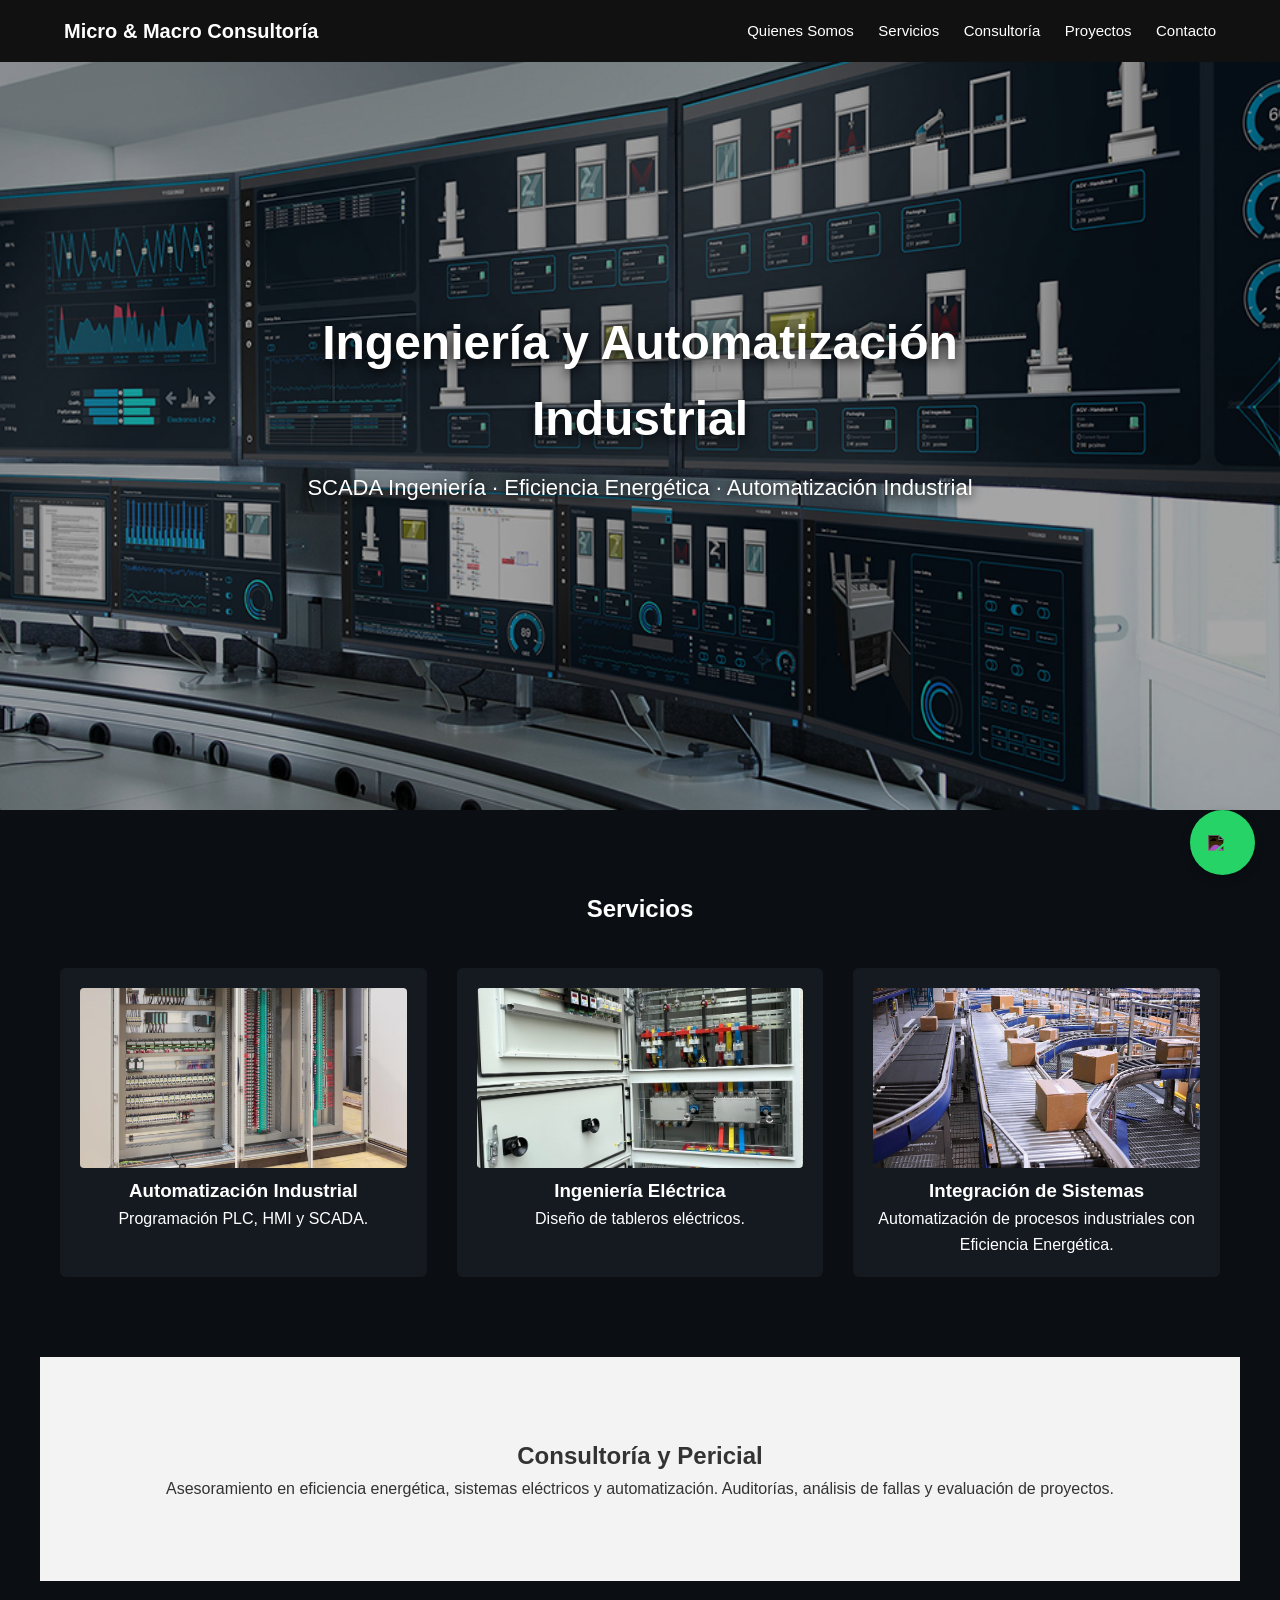
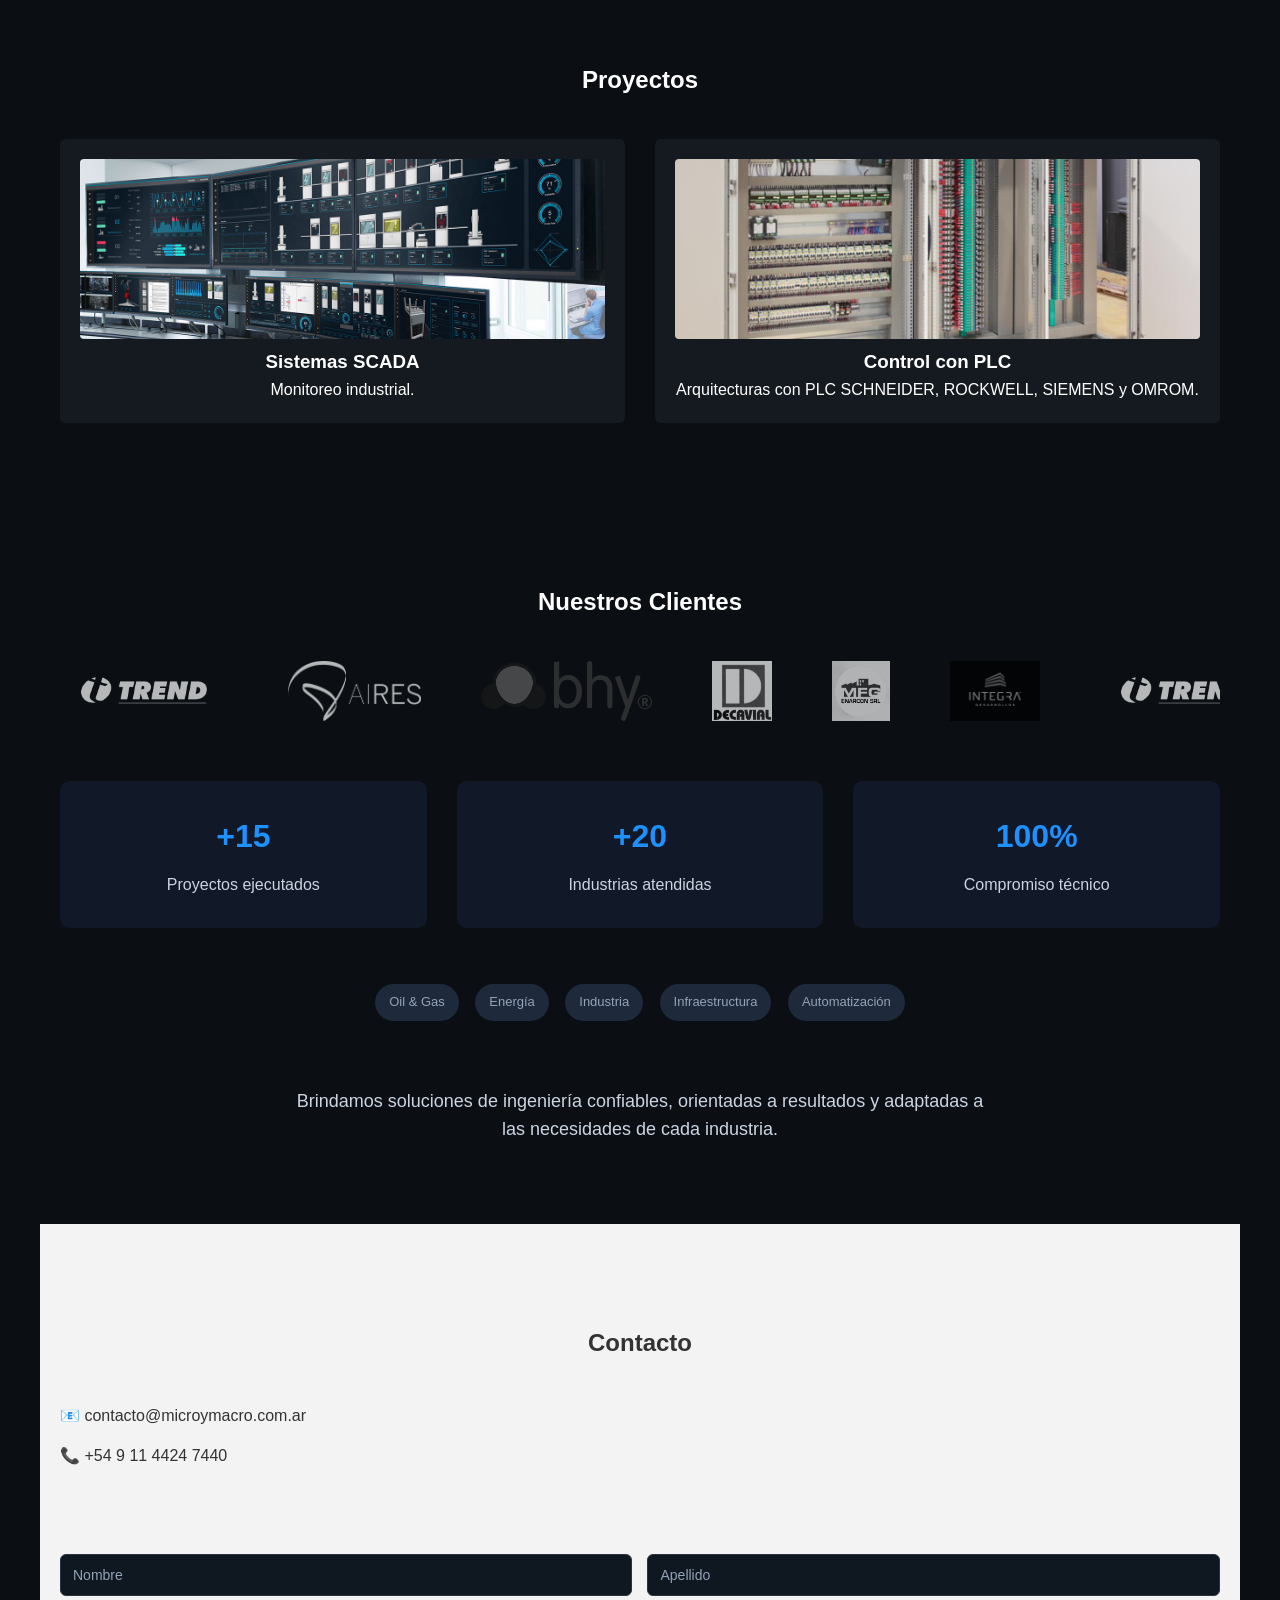
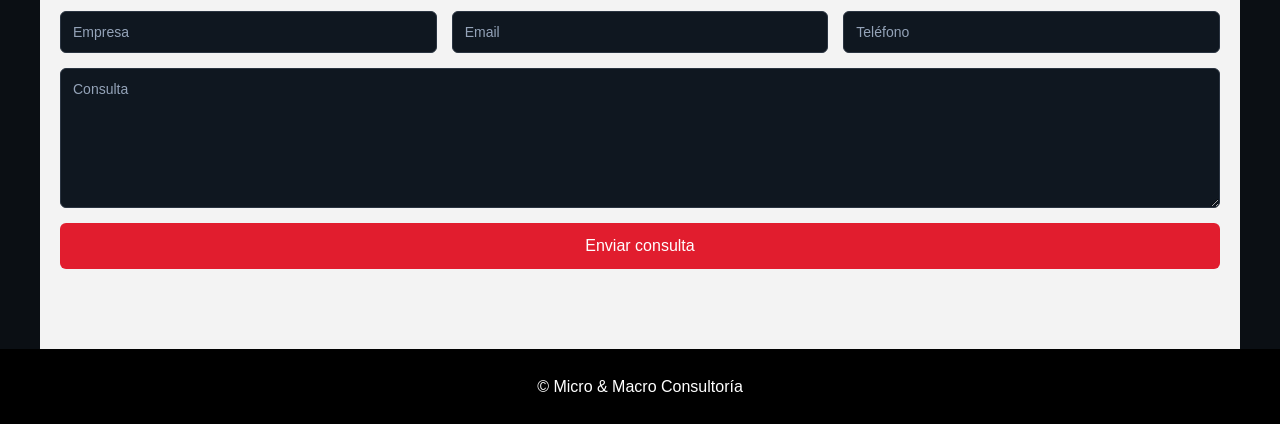
==== index.html @ 8416c6e3 "Update index.html" ====
<!DOCTYPE html> <!-- Define que el documento es HTML5 -->

<html lang="es"> <!-- Elemento raíz de la página, idioma español -->

<head> <!-- Cabecera con configuración y recursos -->

<meta charset="UTF-8"> <!-- Define codificación UTF-8 (acentos, símbolos, etc.) --> <meta name="viewport" content="width=device-width, initial-scale=1.0"> <!-- Hace que la web sea responsive en celulares -->

<title>Micro & Macro Consultoría | Ingeniería, Eficiencia Energética y Automatización Industrial</title> <!-- Título de la pestaña del navegador -->

<link rel="stylesheet" href="styles.css"> <!-- Vincula el archivo de estilos principal -->

<style> <!-- Estilos internos -->

.reveal{ /* Elementos ocultos inicialmente para animación al hacer scroll */
opacity:0; /* Invisible */
transform:translateY(40px); /* Desplazado hacia abajo */
transition:all 0.8s ease; /* Transición suave */
}

.reveal.active{ /* Cuando el elemento aparece en pantalla */
opacity:1; /* Visible */
transform:translateY(0); /* Vuelve a su posición original */
}

.hero{ /* Sección principal (hero) */
animation:zoomHero 12s ease-in-out infinite alternate; /* Animación de zoom constante */
}

@keyframes zoomHero{ /* Definición de la animación */
0%{background-size:100%;} /* Tamaño normal */
100%{background-size:110%;} /* Zoom leve */
}

.card{ /* Tarjetas de servicios/proyectos */
transition:transform 0.3s ease, box-shadow 0.3s ease; /* Animación suave */
}

.card:hover{ /* Efecto al pasar el mouse */
transform:translateY(-10px) scale(1.02); /* Se eleva y agranda un poco */
box-shadow:0 20px 40px rgba(0,0,0,0.4); /* Sombra más fuerte */
}

.slider{ /* Contenedor del carrusel de logos */
overflow:hidden; /* Oculta lo que se sale */
margin-top:40px; /* Espacio arriba */
}

.slide-track{ /* Pista donde se mueven los logos */
display:flex; /* Alineación horizontal */
gap:60px; /* Espacio entre logos */
animation:scroll 20s linear infinite; /* Movimiento continuo */
}

.slide-track img{ /* Imágenes de logos */
height:60px; /* Altura fija */
opacity:0.7; /* Transparencia */
filter:grayscale(100%); /* Blanco y negro */
transition:0.3s; /* Suavidad al interactuar */
}

.slide-track img:hover{ /* Al pasar el mouse */
opacity:1; /* Se ve completo */
filter:none; /* Vuelve a color */
}

@keyframes scroll{ /* Animación de desplazamiento */
0%{transform:translateX(0);} /* Inicio */
100%{transform:translateX(-50%);} /* Desplazamiento a la izquierda */
}

.metrics{ /* Contenedor de métricas */
display:grid; /* Grilla */
grid-template-columns:repeat(auto-fit,minmax(200px,1fr)); /* Columnas adaptables */
gap:30px; /* Espaciado */
margin-top:60px; /* Separación superior */
text-align:center; /* Centrado */
}

.metric{ /* Cada bloque de métrica */
background:#111827; /* Fondo oscuro */
padding:30px; /* Espaciado interno */
border-radius:10px; /* Bordes redondeados */
}

.metric h3{ /* Número principal */
font-size:32px; /* Grande */
color:#1e90ff; /* Azul destacado */
margin-bottom:10px; /* Espacio abajo */
}

.metric p{ /* Texto descriptivo */
color:#cbd5e1; /* Gris claro */
}

.industries{ /* Contenedor de industrias */
margin-top:50px; /* Espacio superior */
}

.badge{ /* Etiquetas */
display:inline-block; /* En línea */
margin:6px; /* Separación */
padding:8px 14px; /* Espaciado interno */
background:#1e293b; /* Fondo oscuro */
border-radius:20px; /* Forma tipo cápsula */
font-size:13px; /* Tamaño chico */
color:#94a3b8; /* Gris claro */
}

.closing{ /* Mensaje final */
margin-top:60px; /* Separación */
font-size:18px; /* Tamaño medio */
color:#cbd5e1; /* Gris claro */
max-width:700px; /* Ancho máximo */
margin-left:auto; /* Centrado */
margin-right:auto;
}

</style>

</head>

<body> <!-- Contenido visible -->

<header> <!-- Encabezado fijo -->
<div class="container"> <!-- Contenedor principal -->
<div class="logo">Micro & Macro Consultoría</div> <!-- Nombre/logo -->

<nav> <!-- Menú de navegación -->
<a href="quienessomos.html">Quienes Somos</a> <!-- Link a sección -->
<a href="#servicios">Servicios</a> <!-- Link a sección -->
<a href="#consultoria">Consultoría</a>
<a href="#proyectos">Proyectos</a>
<a href="#contacto">Contacto</a>
</nav>
</div>
</header>

<section class="hero"> <!-- Sección principal -->
<div class="overlay"></div> <!-- Oscurece fondo para mejorar lectura -->

<div class="hero-text reveal"> <!-- Texto con animación -->
<h1>Ingeniería y Automatización Industrial</h1> <!-- Título -->
<p>SCADA Ingeniería · Eficiencia Energética · Automatización Industrial</p> <!-- Subtítulo -->
</div>
</section>
  


 
<section id="servicios" class="section reveal"> <!-- Sección servicios -->
<h2>Servicios</h2>

<div class="grid"> <!-- Contenedor en grilla -->

<div class="card"> <!-- Tarjeta -->
<img src="images/plc-control.jpg"> <!-- Imagen -->
<h3>Automatización Industrial</h3> <!-- Título -->
<p>Programación PLC, HMI y SCADA.</p> <!-- Descripción -->
</div>

<div class="card">
<img src="images/tablero-electrico.jpg">
<h3>Ingeniería Eléctrica</h3>
<p>Diseño de tableros eléctricos.</p>
</div>

<div class="card">
<img src="images/automatizacion-linea.jpg">
<h3>Integración de Sistemas</h3>
<p>Automatización de procesos industriales con Eficiencia Energética.</p>
</div>

</div>
</section>

<section id="consultoria" class="section section-grey reveal"> <!-- Consultoría -->
<h2>Consultoría y Pericial</h2>
<p>Asesoramiento en eficiencia energética, sistemas eléctricos y automatización.
Auditorías, análisis de fallas y evaluación de proyectos.</p>
</section>

<section id="proyectos" class="section reveal"> <!-- Proyectos -->
<h2>Proyectos</h2>

<div class="grid">

<div class="card">
<img src="images/hero-industrial.jpg">
<h3>Sistemas SCADA</h3>
<p>Monitoreo industrial.</p>
</div>

<div class="card">
<img src="images/plc-control.jpg">
<h3>Control con PLC</h3>
<p>Arquitecturas con PLC SCHNEIDER, ROCKWELL, SIEMENS y OMROM.</p>
</div>

</div>
</section>

<section class="section reveal"> <!-- Clientes -->

<h2>Nuestros Clientes</h2>

<div class="slider"> <!-- Carrusel -->
<div class="slide-track"> <!-- Movimiento -->

<img src="images/trend.png"> <!-- Logo --> <img src="images/aires.png"> <img src="images/bhy.svg"> <img src="images/decavial.jpg"> <img src="images/mfg enarcon.jpeg"> <img src="images/integradesarrollos.png">

<img src="images/trend.png"> <!-- Repetición para loop --> <img src="images/aires.png"> <img src="images/bhy.svg"> <img src="images/decavial.jpg"> <img src="images/mfg enarcon.jpeg"> <img src="images/integradesarrollos.png">

</div>
</div>

<div class="metrics reveal"> <!-- Métricas -->

<div class="metric">
<h3>+15</h3>
<p>Proyectos ejecutados</p>
</div>

<div class="metric">
<h3>+20</h3>
<p>Industrias atendidas</p>
</div>

<div class="metric">
<h3>100%</h3>
<p>Compromiso técnico</p>
</div>

</div>

<div class="industries reveal"> <!-- Industrias -->

<span class="badge">Oil & Gas</span> <span class="badge">Energía</span> <span class="badge">Industria</span> <span class="badge">Infraestructura</span> <span class="badge">Automatización</span>

</div>

<p class="closing reveal"> <!-- Mensaje final -->
Brindamos soluciones de ingeniería confiables, orientadas a resultados
y adaptadas a las necesidades de cada industria.
</p>

</section>

<section id="contacto" class="section section-grey reveal">

<h2>Contacto</h2>

<div class="contacto-container">

  <!-- INFO -->
  <div class="contacto-info">
    <p>📧 contacto@microymacro.com.ar</p>
    <p>📞 +54 9 11 4424 7440</p>
  </div>

  <!-- FORMULARIO -->
  <form action="https://formspree.io/f/xpqylnwl" method="POST" class="form-grid">

    <!-- FILA 1 -->
    <input type="text" name="nombre" placeholder="Nombre" required>
    <input type="text" name="apellido" placeholder="Apellido">

    <!-- FILA 2 -->
    <input type="text" name="empresa" placeholder="Empresa">
    <input type="email" name="email" placeholder="Email" required>
    <input type="text" name="telefono" placeholder="Teléfono">

    <!-- MENSAJE -->
    <textarea name="mensaje" placeholder="Consulta" required></textarea>

    <!-- BOTÓN -->
    <button type="submit">Enviar consulta</button>

  </form>

</div>

</section>

<footer> <!-- Pie de página -->
<p>© Micro & Macro Consultoría</p>
</footer>

<a href="https://wa.me/5491144247440?text=Hola%20quisiera%20realizar%20una%20consulta"
class="whatsapp"
target="_blank"> <!-- Botón flotante WhatsApp --> <img src="https://cdn.jsdelivr.net/npm/simple-icons@v9/icons/whatsapp.svg"> </a>

<script> <!-- JavaScript -->

function reveal(){ /* Función para animar elementos al hacer scroll */
let reveals=document.querySelectorAll(".reveal"); /* Selecciona elementos */

reveals.forEach((el)=>{ /* Recorre cada uno */
let windowHeight=window.innerHeight; /* Alto de pantalla */
let elementTop=el.getBoundingClientRect().top; /* Posición del elemento */

if(elementTop<windowHeight-120){ /* Si entra en pantalla */
el.classList.add("active"); /* Activa animación */
}
});
}

window.addEventListener("load",reveal); /* Ejecuta al cargar */
window.addEventListener("scroll",reveal); /* Ejecuta al hacer scroll */

</script>

</body>
</html>
---- styles.css ----
*{ /* Selector universal: aplica a TODOS los elementos */
margin:0; /* Elimina márgenes por defecto */
padding:0; /* Elimina padding por defecto */
box-sizing:border-box; /* Incluye padding y border dentro del tamaño total */
font-family:Arial, Helvetica, sans-serif; /* Fuente global */
}

body{ /* Cuerpo de la página */
background:#0b0f14; /* Fondo oscuro */
color:white; /* Texto en blanco */
line-height:1.6; /* Espaciado entre líneas */
}

.container{ /* Contenedor principal */
width:90%; /* Ocupa el 90% del ancho */
max-width:1200px; /* Máximo ancho */
margin:auto; /* Centrado horizontal */
display:flex; /* Layout flexible */
justify-content:space-between; /* Separa elementos */
align-items:center; /* Alinea verticalmente */
}

header{ /* Encabezado */
background:#111; /* Fondo oscuro */
position:fixed; /* Fijo arriba */
width:100%; /* Ocupa todo el ancho */
z-index:1000; /* Prioridad sobre otros elementos */
padding:15px 0; /* Espaciado vertical */
}

.logo{ /* Logo */
font-weight:bold; /* Negrita */
font-size:20px; /* Tamaño */
}

nav a{ /* Links del menú */
margin-left:20px; /* Separación entre links */
text-decoration:none; /* Sin subrayado */
color:white; /* Color blanco */
font-size:15px; /* Tamaño */
}

.hero{ /* Sección principal */
height:90vh; /* Altura 90% de pantalla */
background:url("images/hero-industrial.jpg") center/cover no-repeat; /* Imagen de fondo */
position:relative; /* Para posicionar overlay */
display:flex; /* Flexbox */
align-items:center; /* Centrado vertical */
justify-content:center; /* Centrado horizontal */
text-align:center; /* Texto centrado */
}

.overlay{ /* Capa oscura sobre imagen */
position:absolute; /* Posición absoluta */
width:100%; /* Ancho total */
height:100%; /* Alto total */
background:rgba(0,0,0,0.35); /* Oscurece imagen */
}

.hero-text{ /* Texto del hero */
position:relative; /* Para estar sobre overlay */
z-index:2; /* Prioridad superior */
max-width:700px; /* Limita ancho */
}

.hero-text h1{ /* Título principal */
font-size:48px; /* Tamaño grande */
margin-bottom:12px; /* Espacio abajo */
text-shadow:0px 3px 12px rgba(0,0,0,0.9); /* Sombra */
}

.hero-text p{ /* Subtítulo */
font-size:22px; /* Tamaño */
text-shadow:0px 2px 10px rgba(0,0,0,0.9); /* Sombra */
}

.section{ /* Secciones generales */
padding:80px 20px; /* Espaciado interno */
max-width:1200px; /* Ancho máximo */
margin:auto; /* Centrado */
text-align:center; /* Texto centrado */
}

.section-grey{ /* Secciones claras */
background:#f3f3f3; /* Fondo gris claro */
color:#333; /* Texto oscuro */
}

.grid{ /* Layout en grilla */
display:grid; /* Grid */
grid-template-columns:repeat(auto-fit,minmax(280px,1fr)); /* Columnas adaptables */
gap:30px; /* Espacio entre elementos */
margin-top:40px; /* Separación superior */
}

.card{ /* Tarjetas */
background:#151a21; /* Fondo oscuro */
padding:20px; /* Espaciado interno */
border-radius:6px; /* Bordes redondeados */
transition:transform 0.3s ease, box-shadow 0.3s ease; /* Animación */
}

.card:hover{ /* Hover tarjeta */
transform:translateY(-8px) scale(1.02); /* Eleva y agranda */
box-shadow:0 15px 35px rgba(0,0,0,0.4); /* Sombra */
}

.card img{ /* Imagen tarjeta */
width:100%; /* Ancho completo */
height:180px; /* Altura fija */
object-fit:cover; /* Ajusta imagen */
border-radius:4px; /* Bordes redondeados */
transition:transform 0.3s ease; /* Animación */
}

.card:hover img{ /* Hover imagen */
transform:scale(1.05); /* Zoom */
}

.slider{ /* Contenedor carrusel */
overflow:hidden; /* Oculta desbordes */
margin-top:40px; /* Espacio superior */
}

.slide-track{ /* Pista de logos */
display:flex; /* Horizontal */
gap:60px; /* Espacio */
animation:scroll 20s linear infinite; /* Movimiento continuo */
}

.slide-track img{ /* Logos */
height:80px; /* Altura */
opacity:0.7; /* Transparencia */
filter:grayscale(100%); /* Blanco y negro */
transition:0.3s; /* Animación */
}

.slide-track img:hover{ /* Hover logos */
opacity:1; /* Visible */
filter:none; /* Color original */
}

@keyframes scroll{ /* Animación scroll */
0%{transform:translateX(0);} /* Inicio */
100%{transform:translateX(-50%);} /* Desplazamiento */
}

.metrics{ /* Contenedor métricas */
display:grid; /* Grilla */
grid-template-columns:repeat(auto-fit,minmax(200px,1fr)); /* Responsive */
gap:30px; /* Espaciado */
margin-top:60px; /* Separación */
text-align:center; /* Centrado */
}

.metric{ /* Tarjeta métrica */
background:#111827; /* Fondo */
padding:30px; /* Espaciado */
border-radius:10px; /* Bordes */
}

.metric h3{ /* Número */
font-size:32px; /* Tamaño */
color:#1e90ff; /* Azul */
margin-bottom:10px; /* Espacio */
}

.metric p{ /* Texto */
color:#cbd5e1; /* Gris claro */
}

.industries{ /* Contenedor industrias */
margin-top:50px; /* Separación */
}

.badge{ /* Etiquetas */
display:inline-block; /* Inline */
margin:6px; /* Espacio */
padding:8px 14px; /* Padding */
background:#1e293b; /* Fondo */
border-radius:20px; /* Forma */
font-size:13px; /* Tamaño */
color:#94a3b8; /* Color */
}

#contacto{ /* Sección contacto */
padding-top:100px; /* Espacio superior extra */
/* =========================
FORMULARIO TIPO EMPRESA
========================= */

.form-grid{
  display:grid;
  grid-template-columns: repeat(6, 1fr);
  gap:15px;
  margin-top:30px;
}

/* INPUTS GENERALES */

.form-grid input,
.form-grid textarea{
  background:#0f1720; /* fondo oscuro acorde a tu web */
  color:white;
  border:1px solid #2a3441;
  padding:12px;
  border-radius:6px;
  font-size:14px;
}

/* PLACEHOLDER */

.form-grid input::placeholder,
.form-grid textarea::placeholder{
  color:#94a3b8;
}

/* DISTRIBUCIÓN */

/* fila 1 */
.form-grid input[name="nombre"]{ grid-column: span 3; }
.form-grid input[name="apellido"]{ grid-column: span 3; }

/* fila 2 */
.form-grid input[name="empresa"]{ grid-column: span 2; }
.form-grid input[name="email"]{ grid-column: span 2; }
.form-grid input[name="telefono"]{ grid-column: span 2; }

/* textarea */
.form-grid textarea{
  grid-column: span 6;
  min-height:140px;
  resize:vertical;
}

/* BOTÓN */

.form-grid button{
  grid-column: span 6;
  background:#e11d2e; /* rojo como en tu ejemplo */
  color:white;
  border:none;
  padding:14px;
  border-radius:6px;
  font-size:16px;
  cursor:pointer;
  transition:0.3s;
}

.form-grid button:hover{
  background:#b91c1c;
}

/* RESPONSIVE */

@media(max-width:768px){

  .form-grid{
    grid-template-columns:1fr;
  }

  .form-grid input,
  .form-grid textarea,
  .form-grid button{
    grid-column: span 1 !important;
  }

}
  }

/* =========================
SECCIÓN QUIÉNES SOMOS - TEXTO
========================= */

.texto-quienes{

  max-width:800px; 
  /* limita el ancho del texto para que no quede muy largo y sea más legible */

  margin:30px auto; 
  /* centra el bloque horizontalmente y agrega espacio arriba/abajo */

  text-align:justify; 
  /* justifica el texto (alineado prolijo tipo documento profesional) */

  line-height:1.8; 
  /* aumenta el espacio entre líneas → mejora la lectura */

  font-size:17px; 
  /* tamaño de letra levemente mayor para lectura cómoda */

  color:#cbd5e1; 
  /* color gris claro coherente con tu paleta (no blanco puro) */

  padding:0 10px; 
  /* pequeño espacio lateral para que no quede pegado en mobile */

}

#contacto h2{ /* Título contacto */
margin-bottom:10px; /* Separación */
}

.contacto-container{ /* Contenedor flex */
display:flex; /* Flexbox */
gap:40px; /* Espacio */
margin-top:40px; /* Separación */
align-items:flex-start; /* Alineación */
justify-content:center; /* Centrado */
flex-wrap:wrap; /* Permite bajar elementos */
}

.contacto-info{ /* Info contacto */
flex:1; /* Ocupa espacio */
min-width:250px; /* Mínimo ancho */
text-align:left; /* Alineado izquierda */
font-size:16px; /* Tamaño */
}

.contacto-info p{ /* Párrafos */
margin-bottom:15px; /* Separación */
}

/* =========================
FORMULARIO PROFESIONAL FIX
========================= */

.form-grid{
  display:grid;
  grid-template-columns: repeat(6, 1fr);
  gap:15px;
  margin-top:30px;
  width:100%;
}

/* INPUTS */

.form-grid input,
.form-grid textarea{
  width:100%;
  background:#0f1720;
  color:white;
  border:1px solid #2a3441;
  padding:12px;
  border-radius:6px;
  font-size:14px;
}

/* PLACEHOLDER */

.form-grid input::placeholder,
.form-grid textarea::placeholder{
  color:#94a3b8;
}

/* DISTRIBUCIÓN CORRECTA */

.form-grid input[name="nombre"]{
  grid-column: span 3;
}

.form-grid input[name="apellido"]{
  grid-column: span 3;
}

.form-grid input[name="empresa"]{
  grid-column: span 2;
}

.form-grid input[name="email"]{
  grid-column: span 2;
}

.form-grid input[name="telefono"]{
  grid-column: span 2;
}

.form-grid textarea{
  grid-column: span 6;
  min-height:140px;
  resize:vertical;
}

/* BOTÓN */

.form-grid button{
  grid-column: span 6;
  background:#e11d2e;
  color:white;
  border:none;
  padding:14px;
  border-radius:6px;
  font-size:16px;
  cursor:pointer;
  transition:0.3s;
}

.form-grid button:hover{
  background:#b91c1c;
}

/* RESPONSIVE */

@media(max-width:768px){

  .form-grid{
    grid-template-columns:1fr;
  }

  .form-grid input,
  .form-grid textarea,
  .form-grid button{
    grid-column: span 1 !important;
  }

}
#contacto input,
#contacto textarea{ /* Inputs y textarea */
width:100%; /* Ancho completo */
padding:12px; /* Espaciado */
border:1px solid #ccc; /* Borde */
border-radius:5px; /* Bordes */
font-size:15px; /* Tamaño */
}

#contacto textarea{ /* Área de texto */
min-height:140px; /* Altura mínima */
resize:vertical; /* Permite agrandar vertical */
display:block; /* Comportamiento bloque */
}

#contacto button{ /* Botón */
background:#0d6efd; /* Color */
color:white; /* Texto */
border:none; /* Sin borde */
padding:12px; /* Espaciado */
border-radius:5px; /* Bordes */
cursor:pointer; /* Cursor */
transition:0.3s; /* Animación */
}

footer{ /* Pie de página */
background:#000; /* Fondo */
padding:25px 0; /* Espaciado */
text-align:center; /* Centrado */
}

.whatsapp{ /* Botón flotante */
position:fixed; /* Fijo */
bottom:25px; /* Abajo */
right:25px; /* Derecha */
width:65px; /* Tamaño */
height:65px;
background:#25D366; /* Verde WhatsApp */
border-radius:50%; /* Circular */
display:flex; /* Centrado */
align-items:center;
justify-content:center;
box-shadow:0 4px 10px rgba(0,0,0,0.3); /* Sombra */
z-index:1000; /* Prioridad */
}

.whatsapp img{ /* Ícono */
width:30px; /* Tamaño */
filter:invert(1); /* Color blanco */
}

@media(max-width:768px){ /* Responsive móvil */

.container{
flex-direction:column; /* Apila */
gap:10px;
}

nav{
display:flex;
flex-wrap:wrap;
justify-content:center;
}

nav a{
margin:5px 10px;
}

.hero{
height:70vh;
}

.hero-text h1{
font-size:32px;
}

.hero-text p{
font-size:16px;
}

.logo{
font-size:18px;
}

.contacto-container{
flex-direction:column; /* Apila contacto */
text-align:center;
}

.contacto-info{
text-align:center;
}

}
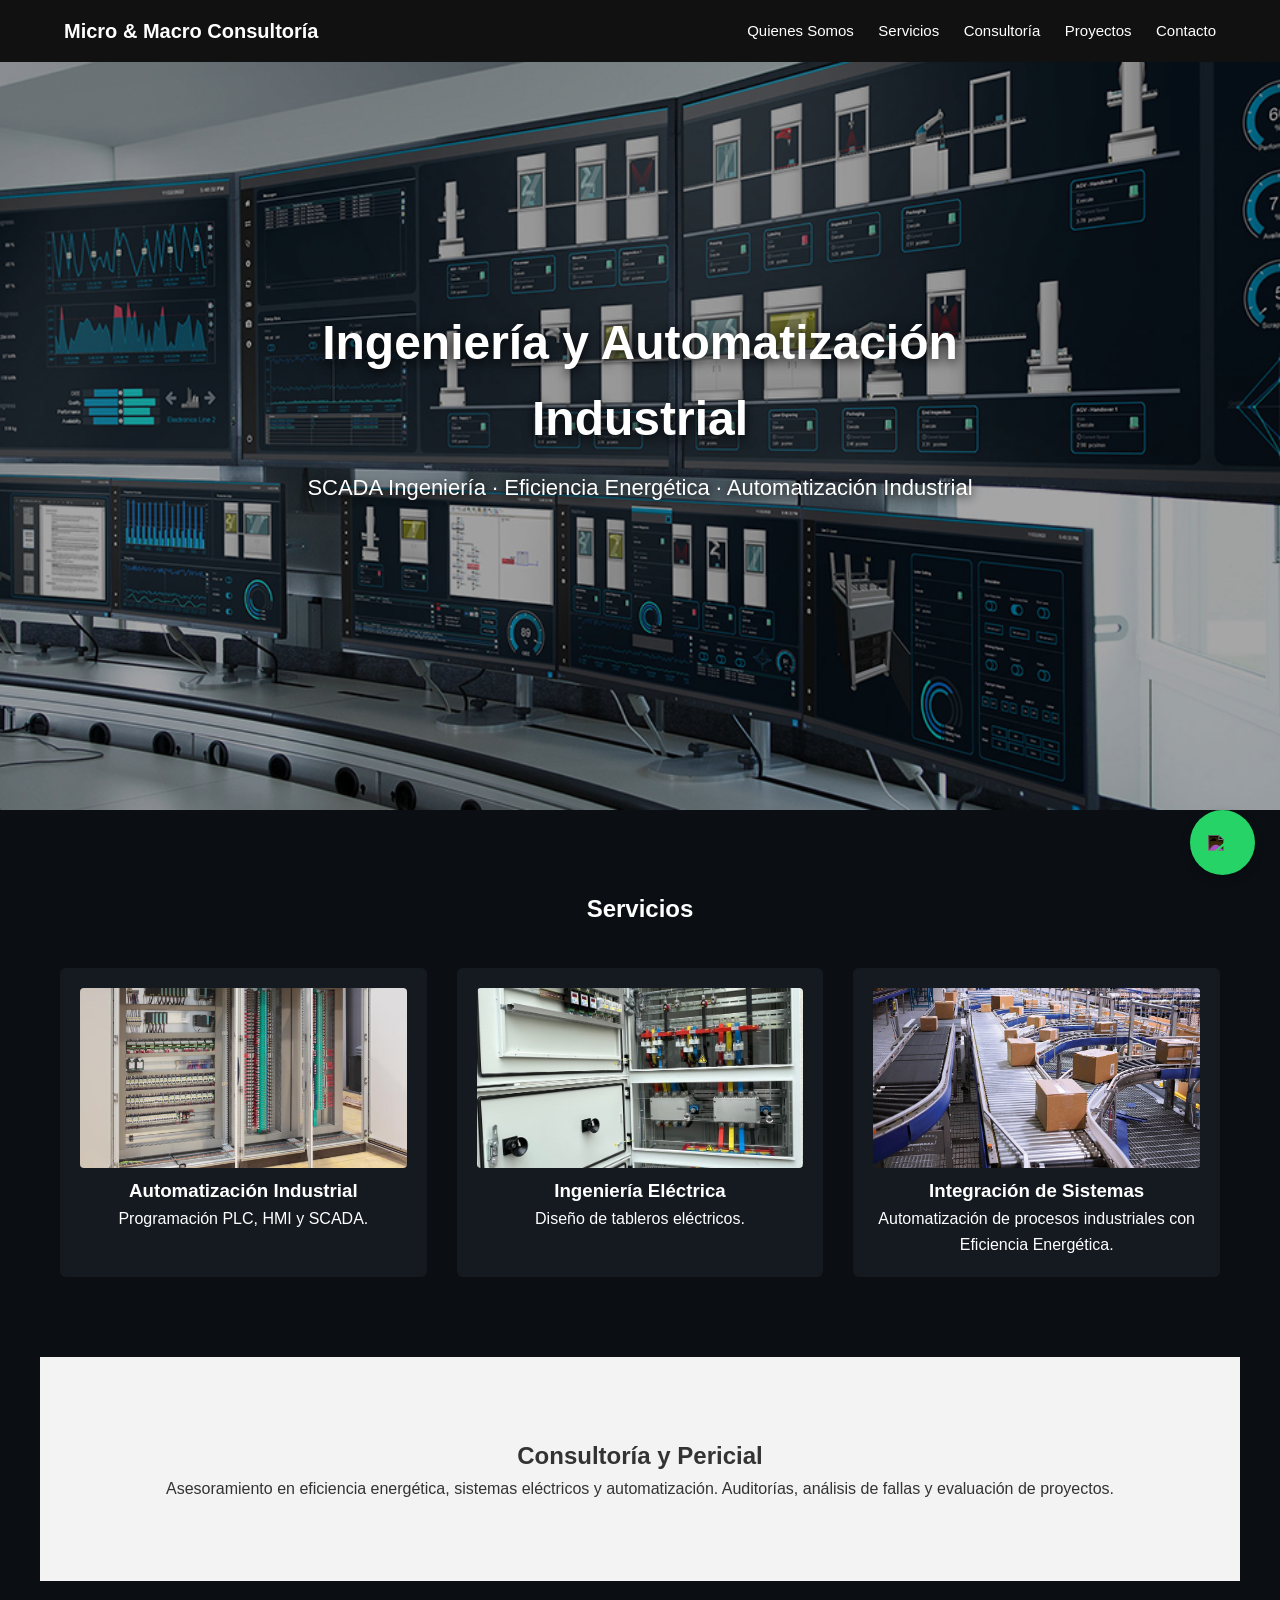
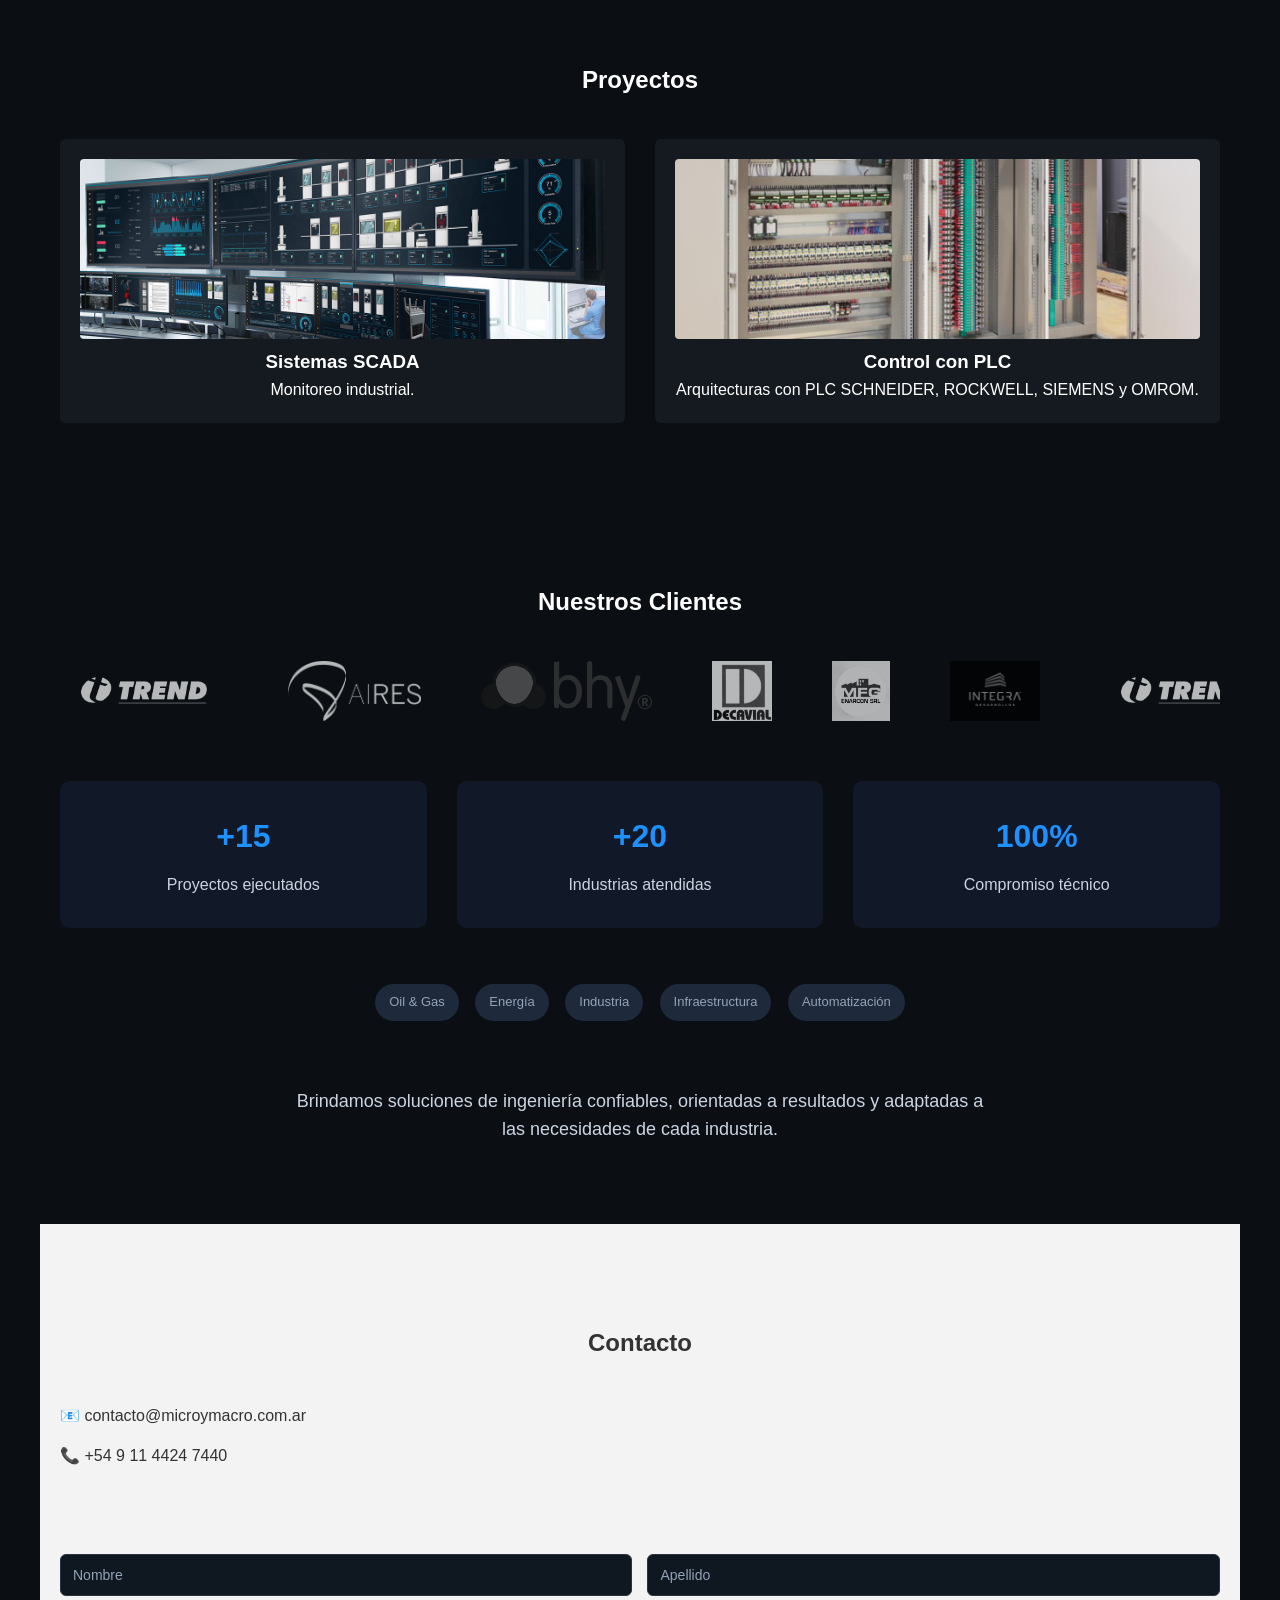
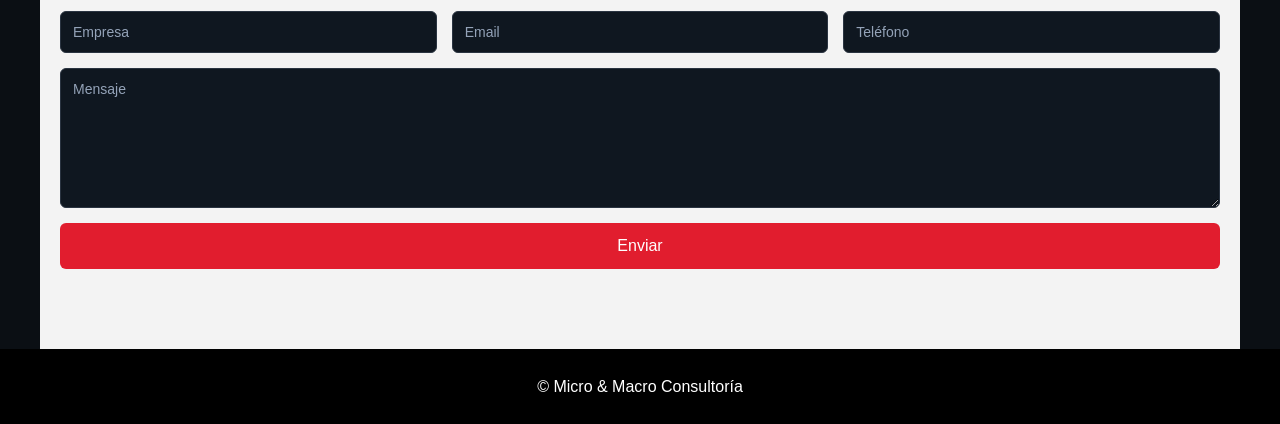
==== commit 9f00e7bf: "Update index.html" ====
--- a/index.html
+++ b/index.html
@@ -259,24 +259,31 @@
   </div>
 
   <!-- FORMULARIO -->
-  <form action="https://formspree.io/f/xpqylnwl" method="POST" class="form-grid">
-
-    <!-- FILA 1 -->
-    <input type="text" name="nombre" placeholder="Nombre" required>
-    <input type="text" name="apellido" placeholder="Apellido">
-
-    <!-- FILA 2 -->
-    <input type="text" name="empresa" placeholder="Empresa">
-    <input type="email" name="email" placeholder="Email" required>
-    <input type="text" name="telefono" placeholder="Teléfono">
-
-    <!-- MENSAJE -->
-    <textarea name="mensaje" placeholder="Consulta" required></textarea>
-
-    <!-- BOTÓN -->
-    <button type="submit">Enviar consulta</button>
-
-  </form>
+<form action="https://formspree.io/f/xpqylnwl" method="POST" class="form-grid"> 
+<!-- Formulario que envía los datos a Formspree | class form-grid activa el layout en grilla -->
+
+<input type="text" name="nombre" placeholder="Nombre" required> 
+<!-- Campo de texto obligatorio para el nombre -->
+
+<input type="text" name="apellido" placeholder="Apellido"> 
+<!-- Campo opcional para apellido -->
+
+<input type="text" name="empresa" placeholder="Empresa"> 
+<!-- Campo opcional para empresa -->
+
+<input type="email" name="email" placeholder="Email" required> 
+<!-- Campo obligatorio tipo email (valida formato automáticamente) -->
+
+<input type="tel" name="telefono" placeholder="Teléfono"> 
+<!-- Campo opcional para teléfono -->
+
+<textarea name="mensaje" placeholder="Mensaje"></textarea> 
+<!-- Área de texto para escribir el mensaje -->
+
+<button type="submit">Enviar</button> 
+<!-- Botón que envía el formulario -->
+
+</form>
 
 </div>
 
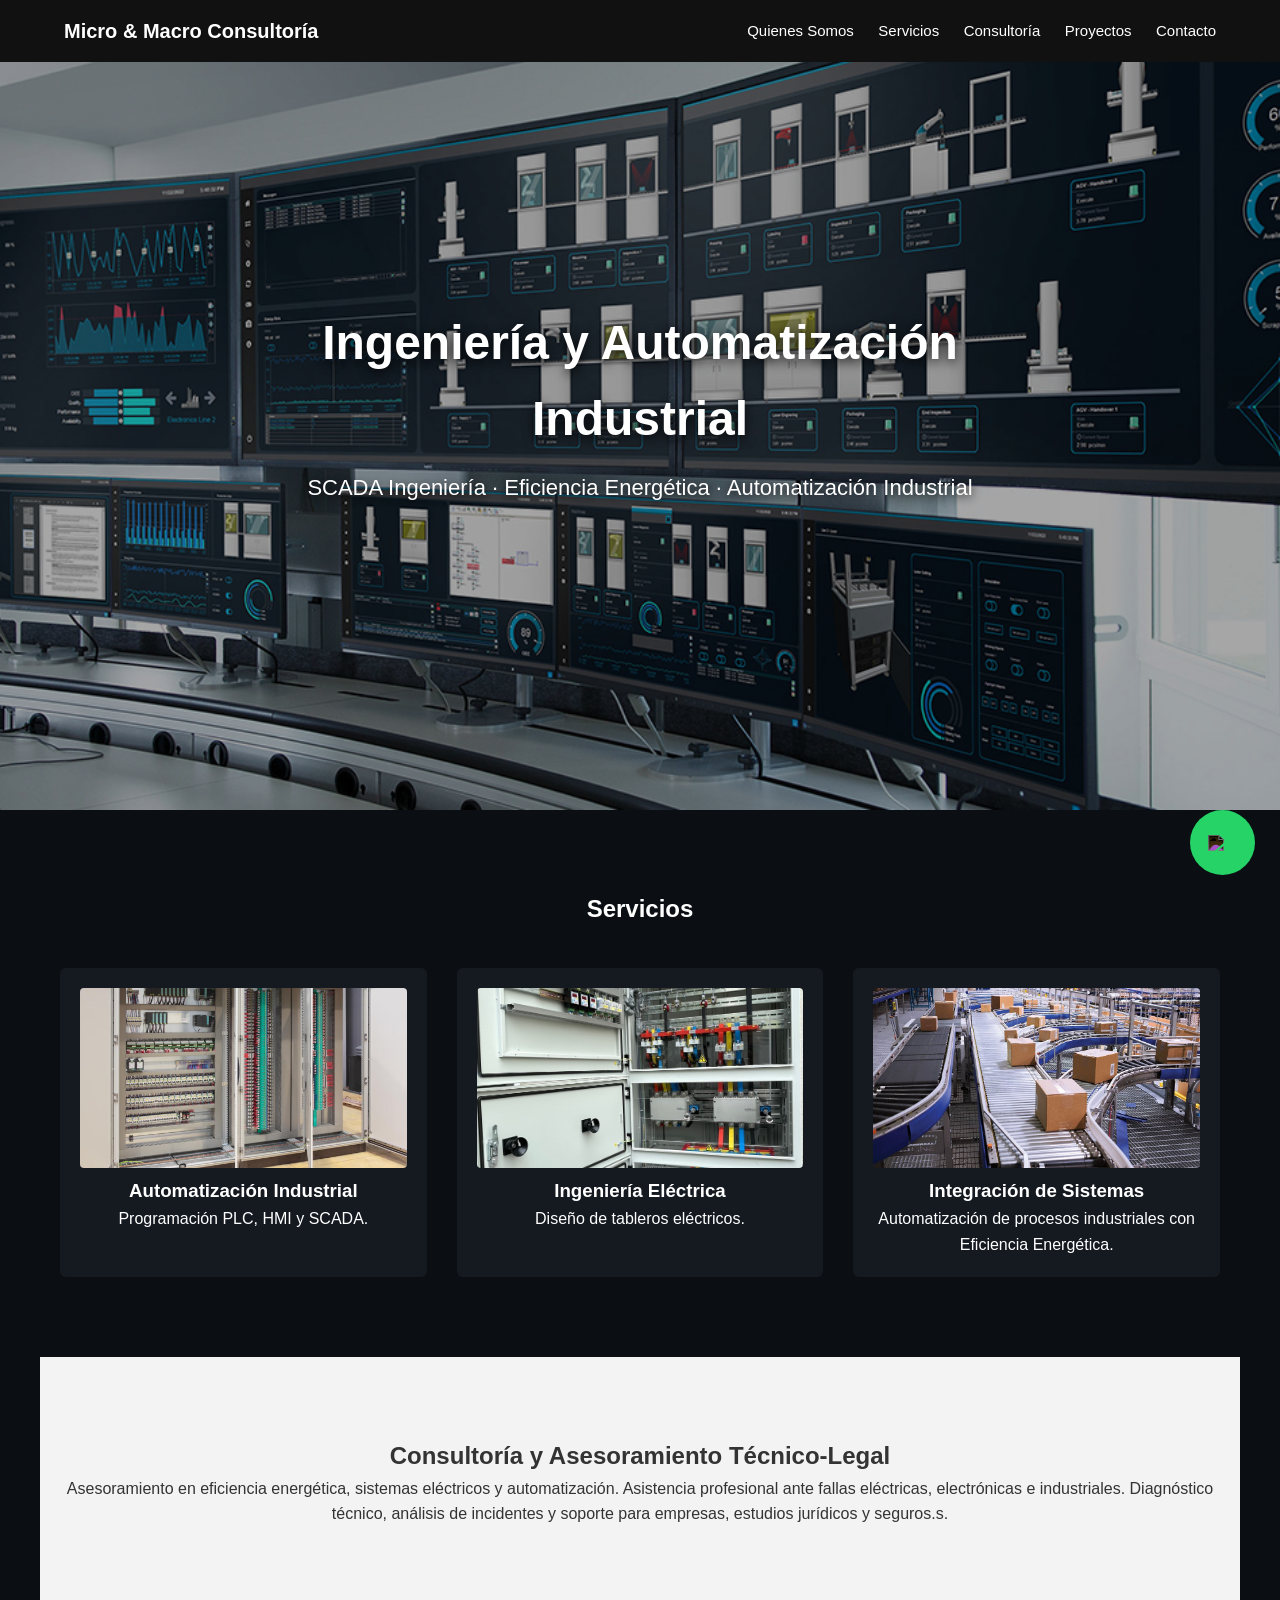
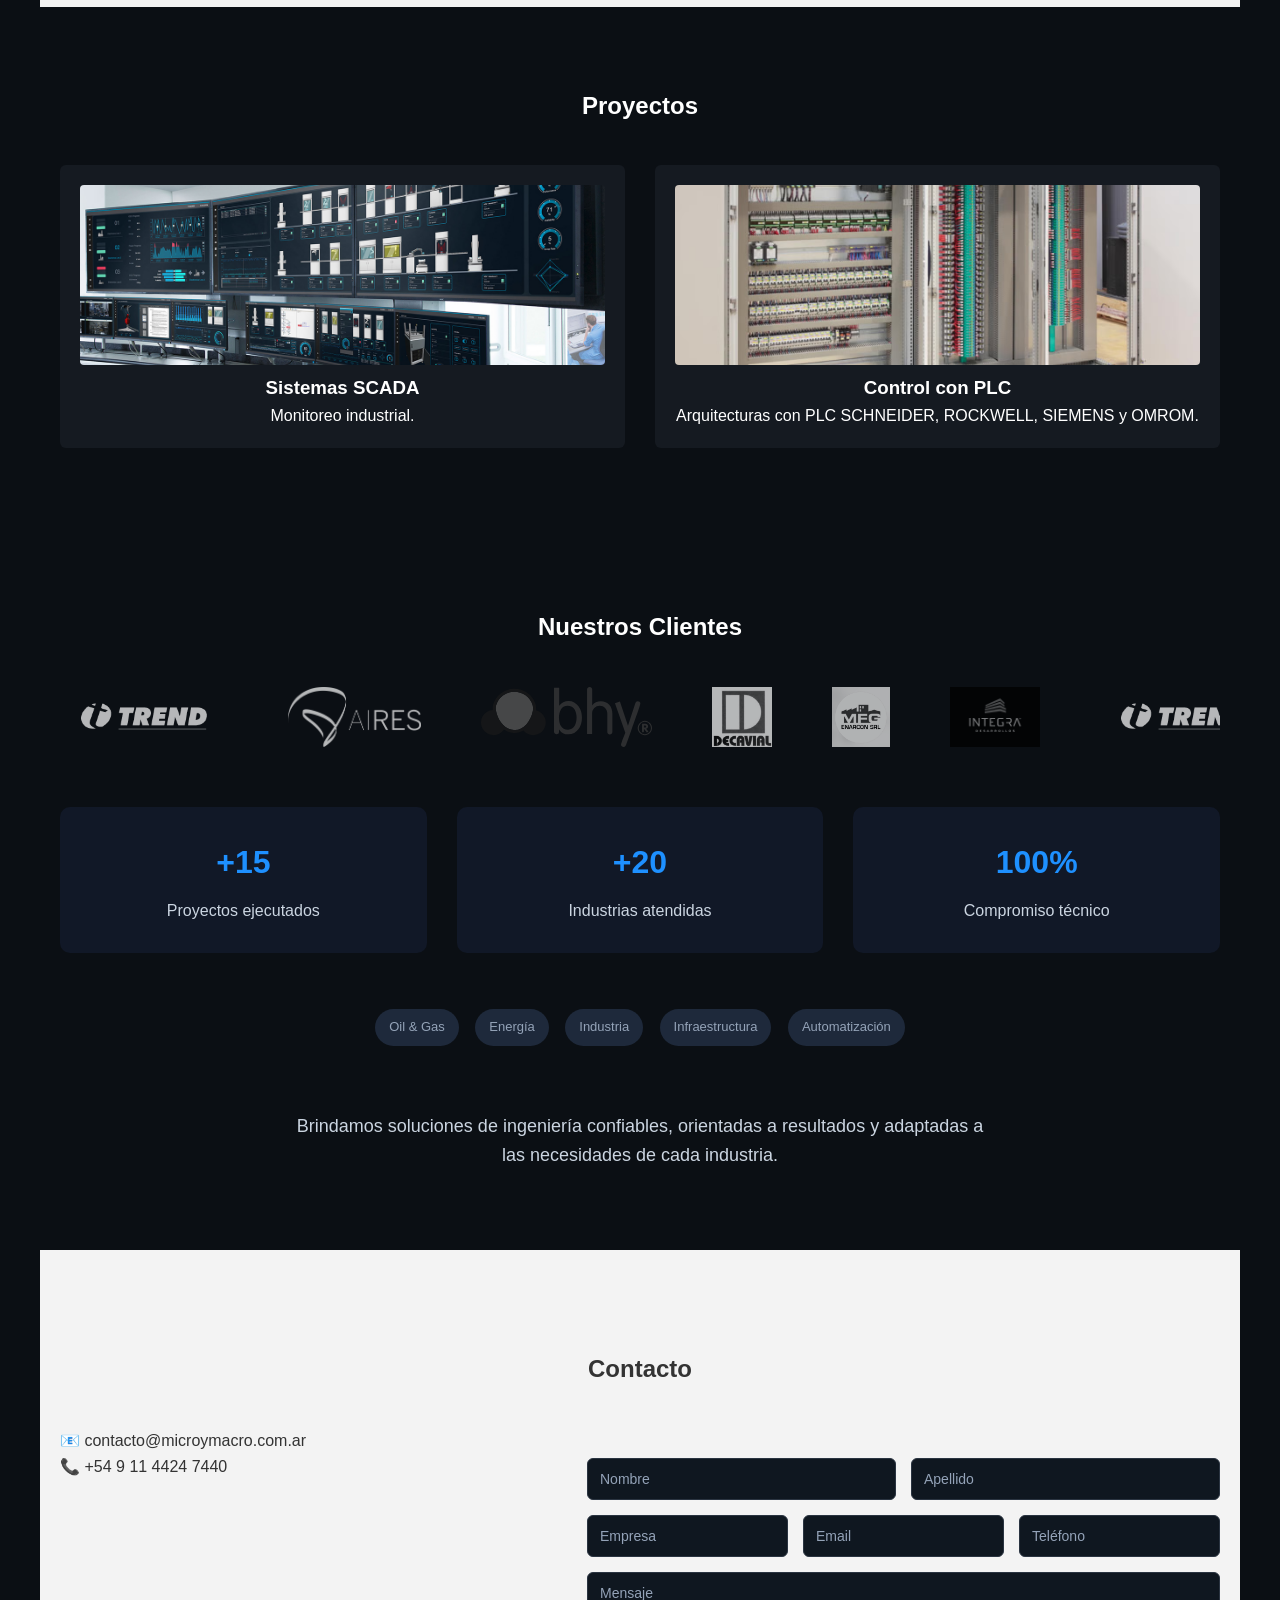
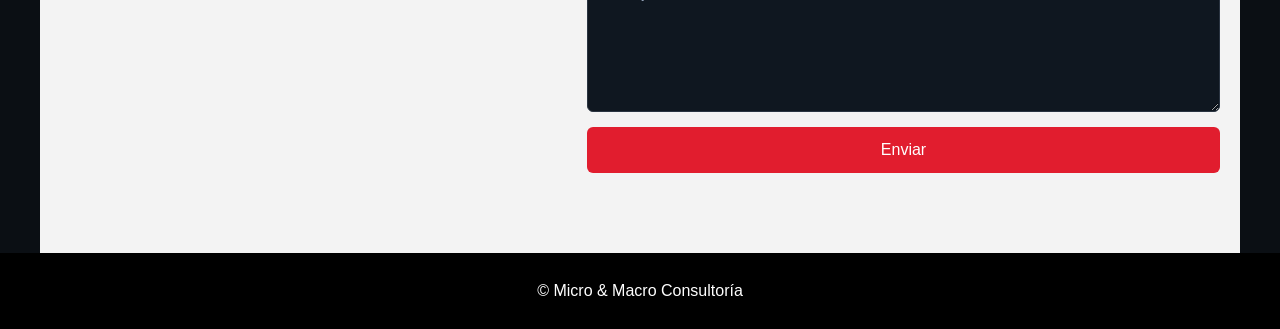
==== commit 1720a954: "Update index.html" ====
--- a/index.html
+++ b/index.html
@@ -175,9 +175,11 @@
 </section>
 
 <section id="consultoria" class="section section-grey reveal"> <!-- Consultoría -->
-<h2>Consultoría y Pericial</h2>
+<h2>Consultoría y Asesoramiento Técnico-Legal</h2>
 <p>Asesoramiento en eficiencia energética, sistemas eléctricos y automatización.
-Auditorías, análisis de fallas y evaluación de proyectos.</p>
+Asistencia profesional ante fallas eléctricas, electrónicas e industriales.
+Diagnóstico técnico, análisis de incidentes y soporte para empresas,
+estudios jurídicos y seguros.s.</p>
 </section>
 
 <section id="proyectos" class="section reveal"> <!-- Proyectos -->
--- a/styles.css
+++ b/styles.css
@@ -1,339 +1,276 @@
-*{ /* Selector universal: aplica a TODOS los elementos */
-margin:0; /* Elimina márgenes por defecto */
-padding:0; /* Elimina padding por defecto */
-box-sizing:border-box; /* Incluye padding y border dentro del tamaño total */
-font-family:Arial, Helvetica, sans-serif; /* Fuente global */
-}
-
-body{ /* Cuerpo de la página */
-background:#0b0f14; /* Fondo oscuro */
-color:white; /* Texto en blanco */
-line-height:1.6; /* Espaciado entre líneas */
-}
-
-.container{ /* Contenedor principal */
-width:90%; /* Ocupa el 90% del ancho */
-max-width:1200px; /* Máximo ancho */
-margin:auto; /* Centrado horizontal */
-display:flex; /* Layout flexible */
-justify-content:space-between; /* Separa elementos */
-align-items:center; /* Alinea verticalmente */
-}
-
-header{ /* Encabezado */
-background:#111; /* Fondo oscuro */
-position:fixed; /* Fijo arriba */
-width:100%; /* Ocupa todo el ancho */
-z-index:1000; /* Prioridad sobre otros elementos */
-padding:15px 0; /* Espaciado vertical */
-}
-
-.logo{ /* Logo */
-font-weight:bold; /* Negrita */
-font-size:20px; /* Tamaño */
+/* =========================
+RESET GENERAL
+========================= */
+
+*{ /* Aplica a todos los elementos de la página */
+  margin:0; /* Elimina márgenes por defecto del navegador */
+  padding:0; /* Elimina rellenos internos por defecto */
+  box-sizing:border-box; /* Hace que padding y border no agranden el tamaño total */
+  font-family:Arial, Helvetica, sans-serif; /* Define la fuente general */
+}
+
+body{ /* Cuerpo principal */
+  background:#0b0f14; /* Fondo oscuro */
+  color:white; /* Texto blanco */
+  line-height:1.6; /* Espaciado entre líneas para mejor lectura */
+}
+
+/* =========================
+CONTENEDOR PRINCIPAL
+========================= */
+
+.container{ /* Contenedor reutilizable */
+  width:90%; /* Ocupa el 90% del ancho */
+  max-width:1200px; /* Máximo ancho permitido */
+  margin:auto; /* Centrado horizontal */
+  display:flex; /* Usa flexbox */
+  justify-content:space-between; /* Separa elementos */
+  align-items:center; /* Alinea verticalmente */
+}
+
+/* =========================
+HEADER
+========================= */
+
+header{ /* Encabezado fijo */
+  background:#111; /* Fondo oscuro */
+  position:fixed; /* Fijo arriba */
+  width:100%; /* Ocupa todo el ancho */
+  z-index:1000; /* Se superpone a todo */
+  padding:15px 0; /* Espaciado vertical */
+}
+
+.logo{ /* Texto/logo */
+  font-weight:bold; /* Negrita */
+  font-size:20px; /* Tamaño */
 }
 
 nav a{ /* Links del menú */
-margin-left:20px; /* Separación entre links */
-text-decoration:none; /* Sin subrayado */
-color:white; /* Color blanco */
-font-size:15px; /* Tamaño */
-}
+  margin-left:20px; /* Separación entre links */
+  text-decoration:none; /* Sin subrayado */
+  color:white; /* Color blanco */
+  font-size:15px; /* Tamaño */
+}
+
+/* =========================
+HERO (PORTADA)
+========================= */
 
 .hero{ /* Sección principal */
-height:90vh; /* Altura 90% de pantalla */
-background:url("images/hero-industrial.jpg") center/cover no-repeat; /* Imagen de fondo */
-position:relative; /* Para posicionar overlay */
-display:flex; /* Flexbox */
-align-items:center; /* Centrado vertical */
-justify-content:center; /* Centrado horizontal */
-text-align:center; /* Texto centrado */
+  height:90vh; /* Altura del 90% de la pantalla */
+  background:url("images/hero-industrial.jpg") center/cover no-repeat; /* Imagen de fondo */
+  position:relative; /* Permite overlay */
+  display:flex; /* Flexbox */
+  align-items:center; /* Centrado vertical */
+  justify-content:center; /* Centrado horizontal */
+  text-align:center; /* Texto centrado */
 }
 
 .overlay{ /* Capa oscura sobre imagen */
-position:absolute; /* Posición absoluta */
-width:100%; /* Ancho total */
-height:100%; /* Alto total */
-background:rgba(0,0,0,0.35); /* Oscurece imagen */
-}
-
-.hero-text{ /* Texto del hero */
-position:relative; /* Para estar sobre overlay */
-z-index:2; /* Prioridad superior */
-max-width:700px; /* Limita ancho */
+  position:absolute; /* Posición absoluta */
+  width:100%; /* Ancho completo */
+  height:100%; /* Alto completo */
+  background:rgba(0,0,0,0.35); /* Oscurece la imagen */
+}
+
+.hero-text{ /* Contenedor del texto */
+  position:relative; /* Sobre overlay */
+  z-index:2; /* Prioridad superior */
+  max-width:700px; /* Limita el ancho */
 }
 
 .hero-text h1{ /* Título principal */
-font-size:48px; /* Tamaño grande */
-margin-bottom:12px; /* Espacio abajo */
-text-shadow:0px 3px 12px rgba(0,0,0,0.9); /* Sombra */
+  font-size:48px; /* Tamaño grande */
+  margin-bottom:12px; /* Espacio abajo */
+  text-shadow:0px 3px 12px rgba(0,0,0,0.9); /* Sombra */
 }
 
 .hero-text p{ /* Subtítulo */
-font-size:22px; /* Tamaño */
-text-shadow:0px 2px 10px rgba(0,0,0,0.9); /* Sombra */
-}
-
-.section{ /* Secciones generales */
-padding:80px 20px; /* Espaciado interno */
-max-width:1200px; /* Ancho máximo */
-margin:auto; /* Centrado */
-text-align:center; /* Texto centrado */
+  font-size:22px; /* Tamaño */
+  text-shadow:0px 2px 10px rgba(0,0,0,0.9); /* Sombra */
+}
+
+/* =========================
+SECCIONES GENERALES
+========================= */
+
+.section{ /* Secciones */
+  padding:80px 20px; /* Espaciado interno */
+  max-width:1200px; /* Ancho máximo */
+  margin:auto; /* Centrado */
+  text-align:center; /* Texto centrado */
 }
 
 .section-grey{ /* Secciones claras */
-background:#f3f3f3; /* Fondo gris claro */
-color:#333; /* Texto oscuro */
-}
-
-.grid{ /* Layout en grilla */
-display:grid; /* Grid */
-grid-template-columns:repeat(auto-fit,minmax(280px,1fr)); /* Columnas adaptables */
-gap:30px; /* Espacio entre elementos */
-margin-top:40px; /* Separación superior */
-}
+  background:#f3f3f3; /* Fondo gris claro */
+  color:#333; /* Texto oscuro */
+}
+
+/* =========================
+GRID
+========================= */
+
+.grid{ /* Sistema de grilla */
+  display:grid; /* Activa grid */
+  grid-template-columns:repeat(auto-fit,minmax(280px,1fr)); /* Columnas adaptables */
+  gap:30px; /* Espacio entre elementos */
+  margin-top:40px; /* Separación superior */
+}
+
+/* =========================
+TARJETAS
+========================= */
 
 .card{ /* Tarjetas */
-background:#151a21; /* Fondo oscuro */
-padding:20px; /* Espaciado interno */
-border-radius:6px; /* Bordes redondeados */
-transition:transform 0.3s ease, box-shadow 0.3s ease; /* Animación */
-}
-
-.card:hover{ /* Hover tarjeta */
-transform:translateY(-8px) scale(1.02); /* Eleva y agranda */
-box-shadow:0 15px 35px rgba(0,0,0,0.4); /* Sombra */
-}
-
-.card img{ /* Imagen tarjeta */
-width:100%; /* Ancho completo */
-height:180px; /* Altura fija */
-object-fit:cover; /* Ajusta imagen */
-border-radius:4px; /* Bordes redondeados */
-transition:transform 0.3s ease; /* Animación */
+  background:#151a21; /* Fondo oscuro */
+  padding:20px; /* Espaciado interno */
+  border-radius:6px; /* Bordes redondeados */
+  transition:transform 0.3s ease, box-shadow 0.3s ease; /* Animación */
+}
+
+.card:hover{ /* Hover */
+  transform:translateY(-8px) scale(1.02); /* Se eleva */
+  box-shadow:0 15px 35px rgba(0,0,0,0.4); /* Sombra */
+}
+
+.card img{ /* Imagen */
+  width:100%; /* Ancho completo */
+  height:180px; /* Altura fija */
+  object-fit:cover; /* Ajuste */
+  border-radius:4px; /* Bordes */
+  transition:transform 0.3s ease; /* Animación */
 }
 
 .card:hover img{ /* Hover imagen */
-transform:scale(1.05); /* Zoom */
-}
-
-.slider{ /* Contenedor carrusel */
-overflow:hidden; /* Oculta desbordes */
-margin-top:40px; /* Espacio superior */
-}
-
-.slide-track{ /* Pista de logos */
-display:flex; /* Horizontal */
-gap:60px; /* Espacio */
-animation:scroll 20s linear infinite; /* Movimiento continuo */
+  transform:scale(1.05); /* Zoom */
+}
+
+/* =========================
+CLIENTES (SLIDER)
+========================= */
+
+.slider{ /* Contenedor */
+  overflow:hidden; /* Oculta desbordes */
+  margin-top:40px; /* Separación */
+}
+
+.slide-track{ /* Pista */
+  display:flex; /* Horizontal */
+  gap:60px; /* Espacio */
+  animation:scroll 20s linear infinite; /* Movimiento */
 }
 
 .slide-track img{ /* Logos */
-height:80px; /* Altura */
-opacity:0.7; /* Transparencia */
-filter:grayscale(100%); /* Blanco y negro */
-transition:0.3s; /* Animación */
-}
-
-.slide-track img:hover{ /* Hover logos */
-opacity:1; /* Visible */
-filter:none; /* Color original */
-}
-
-@keyframes scroll{ /* Animación scroll */
-0%{transform:translateX(0);} /* Inicio */
-100%{transform:translateX(-50%);} /* Desplazamiento */
-}
-
-.metrics{ /* Contenedor métricas */
-display:grid; /* Grilla */
-grid-template-columns:repeat(auto-fit,minmax(200px,1fr)); /* Responsive */
-gap:30px; /* Espaciado */
-margin-top:60px; /* Separación */
-text-align:center; /* Centrado */
-}
-
-.metric{ /* Tarjeta métrica */
-background:#111827; /* Fondo */
-padding:30px; /* Espaciado */
-border-radius:10px; /* Bordes */
-}
-
-.metric h3{ /* Número */
-font-size:32px; /* Tamaño */
-color:#1e90ff; /* Azul */
-margin-bottom:10px; /* Espacio */
-}
-
-.metric p{ /* Texto */
-color:#cbd5e1; /* Gris claro */
-}
-
-.industries{ /* Contenedor industrias */
-margin-top:50px; /* Separación */
-}
-
-.badge{ /* Etiquetas */
-display:inline-block; /* Inline */
-margin:6px; /* Espacio */
-padding:8px 14px; /* Padding */
-background:#1e293b; /* Fondo */
-border-radius:20px; /* Forma */
-font-size:13px; /* Tamaño */
-color:#94a3b8; /* Color */
-}
-
-#contacto{ /* Sección contacto */
-padding-top:100px; /* Espacio superior extra */
-/* =========================
-FORMULARIO TIPO EMPRESA
+  height:80px; /* Tamaño */
+  opacity:0.7; /* Transparencia */
+  filter:grayscale(100%); /* Blanco y negro */
+  transition:0.3s; /* Animación */
+}
+
+.slide-track img:hover{ /* Hover */
+  opacity:1; /* Visible */
+  filter:none; /* Color */
+}
+
+@keyframes scroll{ /* Animación */
+  0%{transform:translateX(0);}
+  100%{transform:translateX(-50%);}
+}
+
+/* =========================
+METRICAS
+========================= */
+
+.metrics{
+  display:grid;
+  grid-template-columns:repeat(auto-fit,minmax(200px,1fr));
+  gap:30px;
+  margin-top:60px;
+  text-align:center;
+}
+
+.metric{
+  background:#111827;
+  padding:30px;
+  border-radius:10px;
+}
+
+.metric h3{
+  font-size:32px;
+  color:#1e90ff;
+  margin-bottom:10px;
+}
+
+.metric p{
+  color:#cbd5e1;
+}
+
+/* =========================
+INDUSTRIAS
+========================= */
+
+.industries{
+  margin-top:50px;
+}
+
+.badge{
+  display:inline-block;
+  margin:6px;
+  padding:8px 14px;
+  background:#1e293b;
+  border-radius:20px;
+  font-size:13px;
+  color:#94a3b8;
+}
+
+/* =========================
+QUIENES SOMOS TEXTO
+========================= */
+
+.texto-quienes{
+  max-width:800px; /* Limita ancho */
+  margin:30px auto; /* Centra */
+  text-align:justify; /* Justifica */
+  line-height:1.8; /* Interlineado */
+  font-size:17px; /* Tamaño */
+  color:#cbd5e1; /* Gris claro */
+  padding:0 10px; /* Espacio lateral */
+}
+
+/* =========================
+CONTACTO
+========================= */
+
+#contacto{
+  padding-top:100px; /* Compensa header fijo */
+}
+
+.contacto-container{
+  display:flex;
+  gap:40px;
+  margin-top:40px;
+  flex-wrap:wrap;
+  justify-content:center;
+}
+
+.contacto-info{
+  flex:1;
+  min-width:250px;
+  text-align:left;
+}
+
+/* =========================
+FORMULARIO PROFESIONAL
 ========================= */
 
 .form-grid{
   display:grid;
-  grid-template-columns: repeat(6, 1fr);
+  grid-template-columns: repeat(6, 1fr); /* 6 columnas */
   gap:15px;
   margin-top:30px;
 }
 
-/* INPUTS GENERALES */
-
-.form-grid input,
-.form-grid textarea{
-  background:#0f1720; /* fondo oscuro acorde a tu web */
-  color:white;
-  border:1px solid #2a3441;
-  padding:12px;
-  border-radius:6px;
-  font-size:14px;
-}
-
-/* PLACEHOLDER */
-
-.form-grid input::placeholder,
-.form-grid textarea::placeholder{
-  color:#94a3b8;
-}
-
-/* DISTRIBUCIÓN */
-
-/* fila 1 */
-.form-grid input[name="nombre"]{ grid-column: span 3; }
-.form-grid input[name="apellido"]{ grid-column: span 3; }
-
-/* fila 2 */
-.form-grid input[name="empresa"]{ grid-column: span 2; }
-.form-grid input[name="email"]{ grid-column: span 2; }
-.form-grid input[name="telefono"]{ grid-column: span 2; }
-
-/* textarea */
-.form-grid textarea{
-  grid-column: span 6;
-  min-height:140px;
-  resize:vertical;
-}
-
-/* BOTÓN */
-
-.form-grid button{
-  grid-column: span 6;
-  background:#e11d2e; /* rojo como en tu ejemplo */
-  color:white;
-  border:none;
-  padding:14px;
-  border-radius:6px;
-  font-size:16px;
-  cursor:pointer;
-  transition:0.3s;
-}
-
-.form-grid button:hover{
-  background:#b91c1c;
-}
-
-/* RESPONSIVE */
-
-@media(max-width:768px){
-
-  .form-grid{
-    grid-template-columns:1fr;
-  }
-
-  .form-grid input,
-  .form-grid textarea,
-  .form-grid button{
-    grid-column: span 1 !important;
-  }
-
-}
-  }
-
-/* =========================
-SECCIÓN QUIÉNES SOMOS - TEXTO
-========================= */
-
-.texto-quienes{
-
-  max-width:800px; 
-  /* limita el ancho del texto para que no quede muy largo y sea más legible */
-
-  margin:30px auto; 
-  /* centra el bloque horizontalmente y agrega espacio arriba/abajo */
-
-  text-align:justify; 
-  /* justifica el texto (alineado prolijo tipo documento profesional) */
-
-  line-height:1.8; 
-  /* aumenta el espacio entre líneas → mejora la lectura */
-
-  font-size:17px; 
-  /* tamaño de letra levemente mayor para lectura cómoda */
-
-  color:#cbd5e1; 
-  /* color gris claro coherente con tu paleta (no blanco puro) */
-
-  padding:0 10px; 
-  /* pequeño espacio lateral para que no quede pegado en mobile */
-
-}
-
-#contacto h2{ /* Título contacto */
-margin-bottom:10px; /* Separación */
-}
-
-.contacto-container{ /* Contenedor flex */
-display:flex; /* Flexbox */
-gap:40px; /* Espacio */
-margin-top:40px; /* Separación */
-align-items:flex-start; /* Alineación */
-justify-content:center; /* Centrado */
-flex-wrap:wrap; /* Permite bajar elementos */
-}
-
-.contacto-info{ /* Info contacto */
-flex:1; /* Ocupa espacio */
-min-width:250px; /* Mínimo ancho */
-text-align:left; /* Alineado izquierda */
-font-size:16px; /* Tamaño */
-}
-
-.contacto-info p{ /* Párrafos */
-margin-bottom:15px; /* Separación */
-}
-
-/* =========================
-FORMULARIO PROFESIONAL FIX
-========================= */
-
-.form-grid{
-  display:grid;
-  grid-template-columns: repeat(6, 1fr);
-  gap:15px;
-  margin-top:30px;
-  width:100%;
-}
-
-/* INPUTS */
+/* CAMPOS */
 
 .form-grid input,
 .form-grid textarea{
@@ -353,35 +290,22 @@
   color:#94a3b8;
 }
 
-/* DISTRIBUCIÓN CORRECTA */
-
-.form-grid input[name="nombre"]{
-  grid-column: span 3;
-}
-
-.form-grid input[name="apellido"]{
-  grid-column: span 3;
-}
-
-.form-grid input[name="empresa"]{
-  grid-column: span 2;
-}
-
-.form-grid input[name="email"]{
-  grid-column: span 2;
-}
-
-.form-grid input[name="telefono"]{
-  grid-column: span 2;
-}
+/* DISTRIBUCION */
+
+.form-grid input[name="nombre"]{ grid-column: span 3; }
+.form-grid input[name="apellido"]{ grid-column: span 3; }
+
+.form-grid input[name="empresa"]{ grid-column: span 2; }
+.form-grid input[name="email"]{ grid-column: span 2; }
+.form-grid input[name="telefono"]{ grid-column: span 2; }
 
 .form-grid textarea{
   grid-column: span 6;
-  min-height:140px;
+  min-height:140px; /* 4 líneas visibles */
   resize:vertical;
 }
 
-/* BOTÓN */
+/* BOTON */
 
 .form-grid button{
   grid-column: span 6;
@@ -399,9 +323,80 @@
   background:#b91c1c;
 }
 
-/* RESPONSIVE */
+/* =========================
+FOOTER
+========================= */
+
+footer{
+  background:#000;
+  padding:25px 0;
+  text-align:center;
+}
+
+/* =========================
+WHATSAPP
+========================= */
+
+.whatsapp{
+  position:fixed;
+  bottom:25px;
+  right:25px;
+  width:65px;
+  height:65px;
+  background:#25D366;
+  border-radius:50%;
+  display:flex;
+  align-items:center;
+  justify-content:center;
+  z-index:1000;
+}
+
+.whatsapp img{
+  width:30px;
+  filter:invert(1);
+}
+
+/* =========================
+RESPONSIVE
+========================= */
 
 @media(max-width:768px){
+
+  .container{
+    flex-direction:column;
+    gap:10px;
+  }
+
+  nav{
+    display:flex;
+    flex-wrap:wrap;
+    justify-content:center;
+  }
+
+  nav a{
+    margin:5px 10px;
+  }
+
+  .hero{
+    height:70vh;
+  }
+
+  .hero-text h1{
+    font-size:32px;
+  }
+
+  .hero-text p{
+    font-size:16px;
+  }
+
+  .contacto-container{
+    flex-direction:column;
+    text-align:center;
+  }
+
+  .contacto-info{
+    text-align:center;
+  }
 
   .form-grid{
     grid-template-columns:1fr;
@@ -414,97 +409,3 @@
   }
 
 }
-#contacto input,
-#contacto textarea{ /* Inputs y textarea */
-width:100%; /* Ancho completo */
-padding:12px; /* Espaciado */
-border:1px solid #ccc; /* Borde */
-border-radius:5px; /* Bordes */
-font-size:15px; /* Tamaño */
-}
-
-#contacto textarea{ /* Área de texto */
-min-height:140px; /* Altura mínima */
-resize:vertical; /* Permite agrandar vertical */
-display:block; /* Comportamiento bloque */
-}
-
-#contacto button{ /* Botón */
-background:#0d6efd; /* Color */
-color:white; /* Texto */
-border:none; /* Sin borde */
-padding:12px; /* Espaciado */
-border-radius:5px; /* Bordes */
-cursor:pointer; /* Cursor */
-transition:0.3s; /* Animación */
-}
-
-footer{ /* Pie de página */
-background:#000; /* Fondo */
-padding:25px 0; /* Espaciado */
-text-align:center; /* Centrado */
-}
-
-.whatsapp{ /* Botón flotante */
-position:fixed; /* Fijo */
-bottom:25px; /* Abajo */
-right:25px; /* Derecha */
-width:65px; /* Tamaño */
-height:65px;
-background:#25D366; /* Verde WhatsApp */
-border-radius:50%; /* Circular */
-display:flex; /* Centrado */
-align-items:center;
-justify-content:center;
-box-shadow:0 4px 10px rgba(0,0,0,0.3); /* Sombra */
-z-index:1000; /* Prioridad */
-}
-
-.whatsapp img{ /* Ícono */
-width:30px; /* Tamaño */
-filter:invert(1); /* Color blanco */
-}
-
-@media(max-width:768px){ /* Responsive móvil */
-
-.container{
-flex-direction:column; /* Apila */
-gap:10px;
-}
-
-nav{
-display:flex;
-flex-wrap:wrap;
-justify-content:center;
-}
-
-nav a{
-margin:5px 10px;
-}
-
-.hero{
-height:70vh;
-}
-
-.hero-text h1{
-font-size:32px;
-}
-
-.hero-text p{
-font-size:16px;
-}
-
-.logo{
-font-size:18px;
-}
-
-.contacto-container{
-flex-direction:column; /* Apila contacto */
-text-align:center;
-}
-
-.contacto-info{
-text-align:center;
-}
-
-}
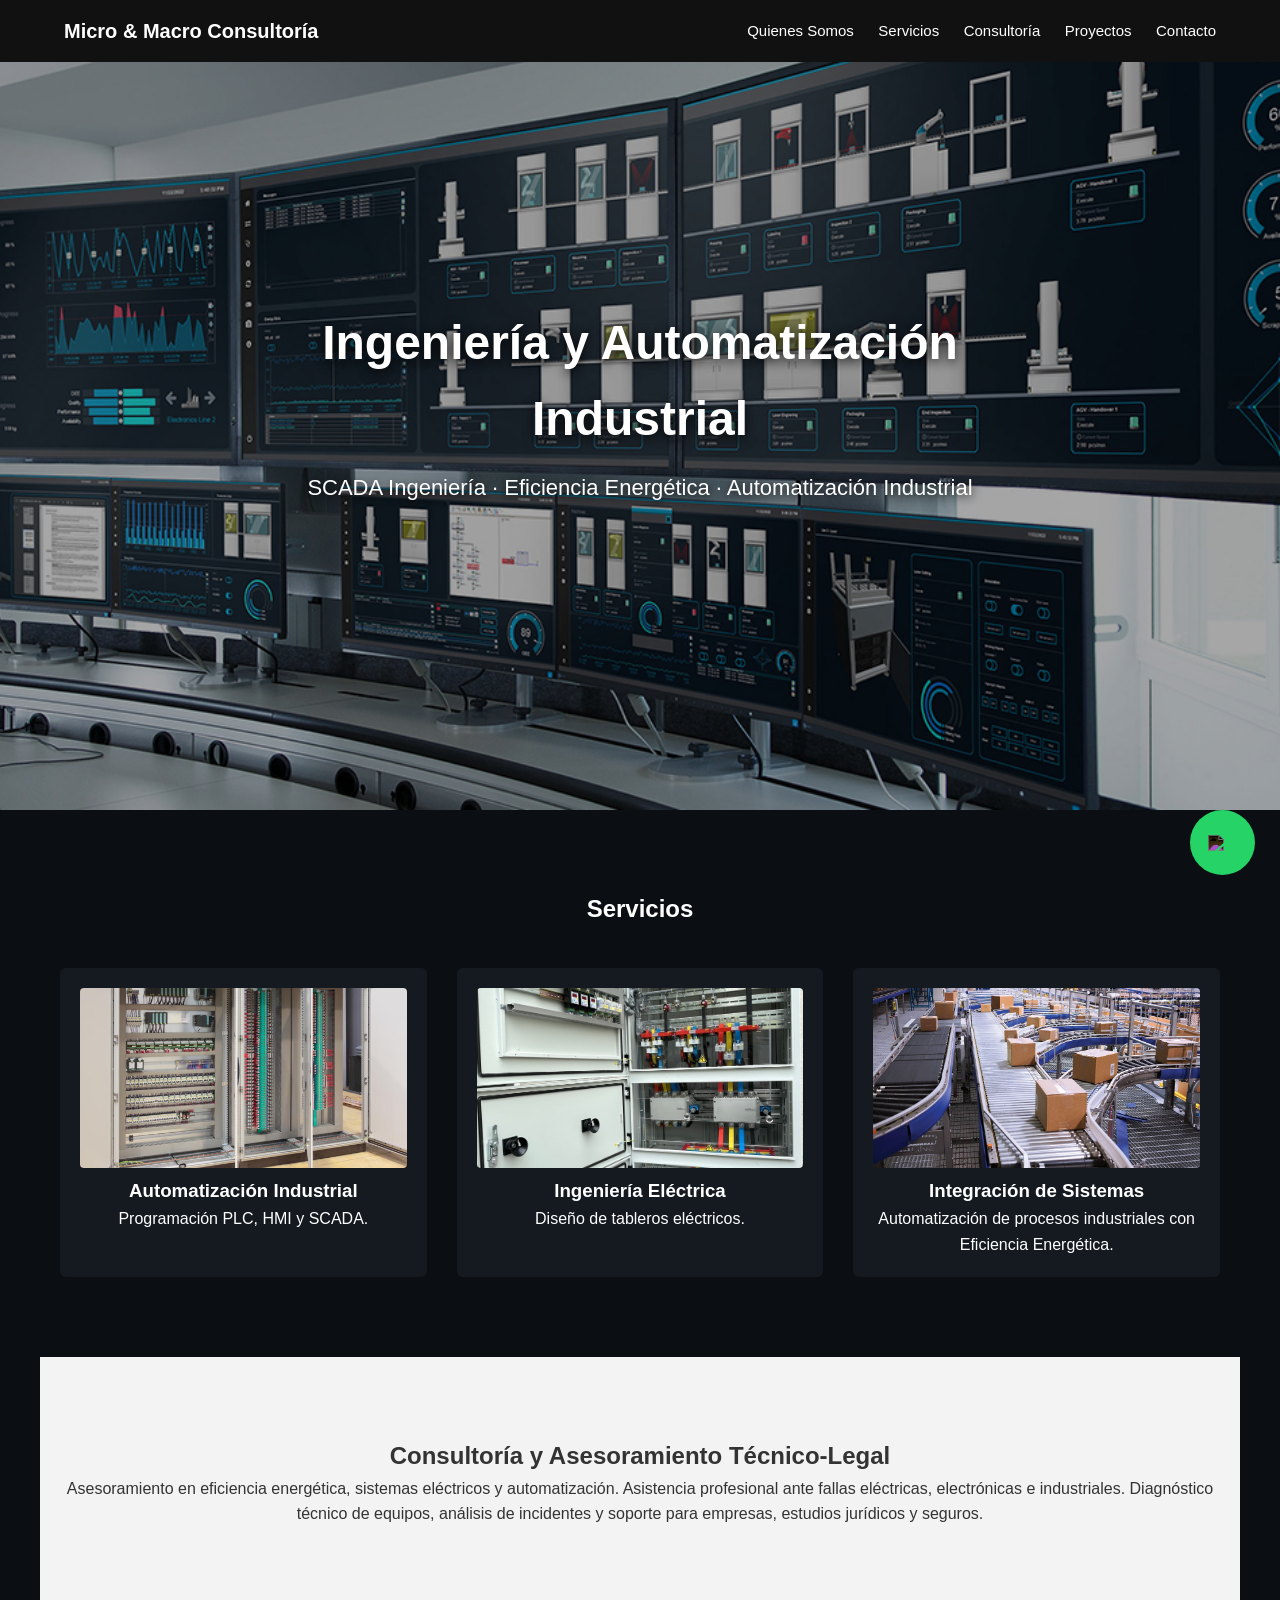
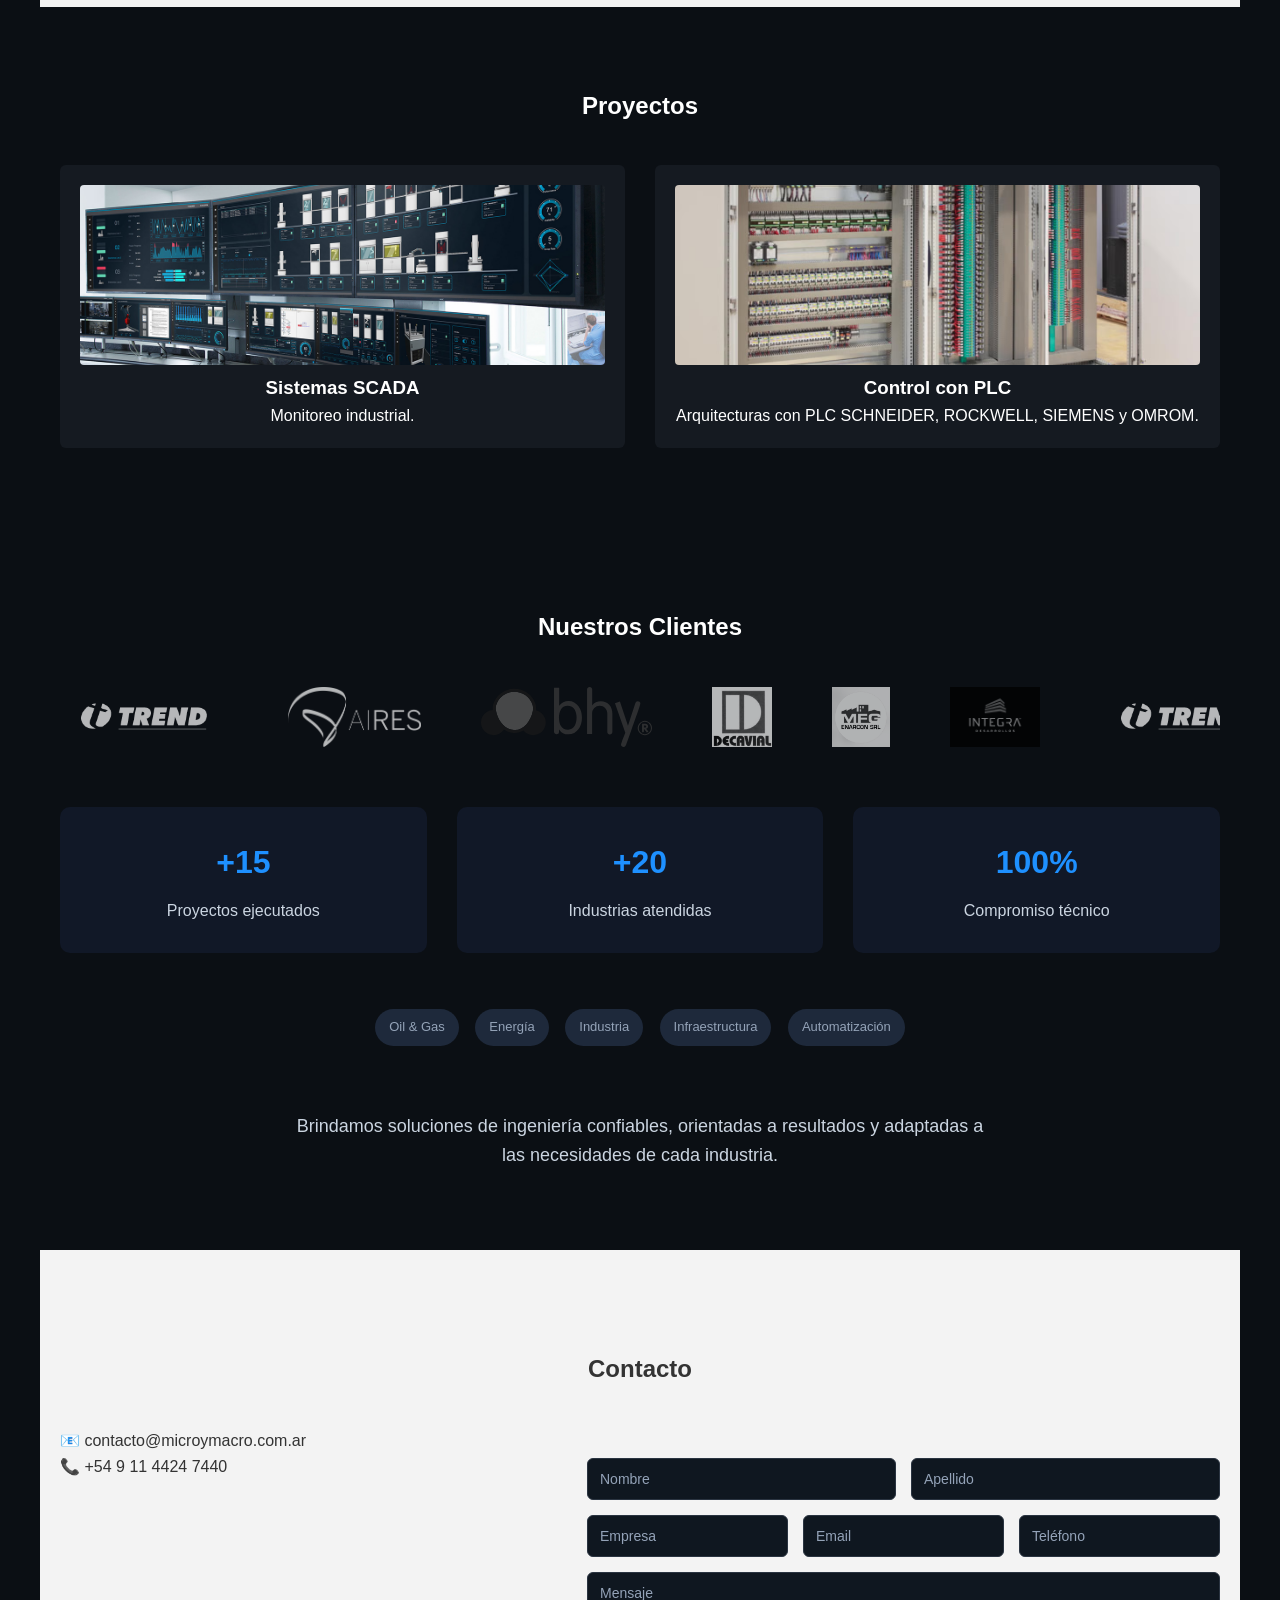
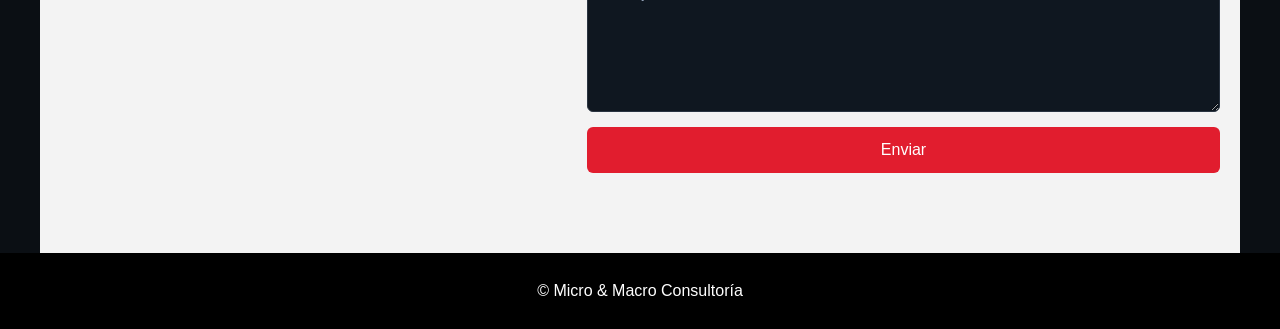
==== commit a7b15b78: "Update index.html" ====
--- a/index.html
+++ b/index.html
@@ -178,8 +178,8 @@
 <h2>Consultoría y Asesoramiento Técnico-Legal</h2>
 <p>Asesoramiento en eficiencia energética, sistemas eléctricos y automatización.
 Asistencia profesional ante fallas eléctricas, electrónicas e industriales.
-Diagnóstico técnico, análisis de incidentes y soporte para empresas,
-estudios jurídicos y seguros.s.</p>
+Diagnóstico técnico de equipos, análisis de incidentes y soporte para empresas,
+estudios jurídicos y seguros.</p>
 </section>
 
 <section id="proyectos" class="section reveal"> <!-- Proyectos -->
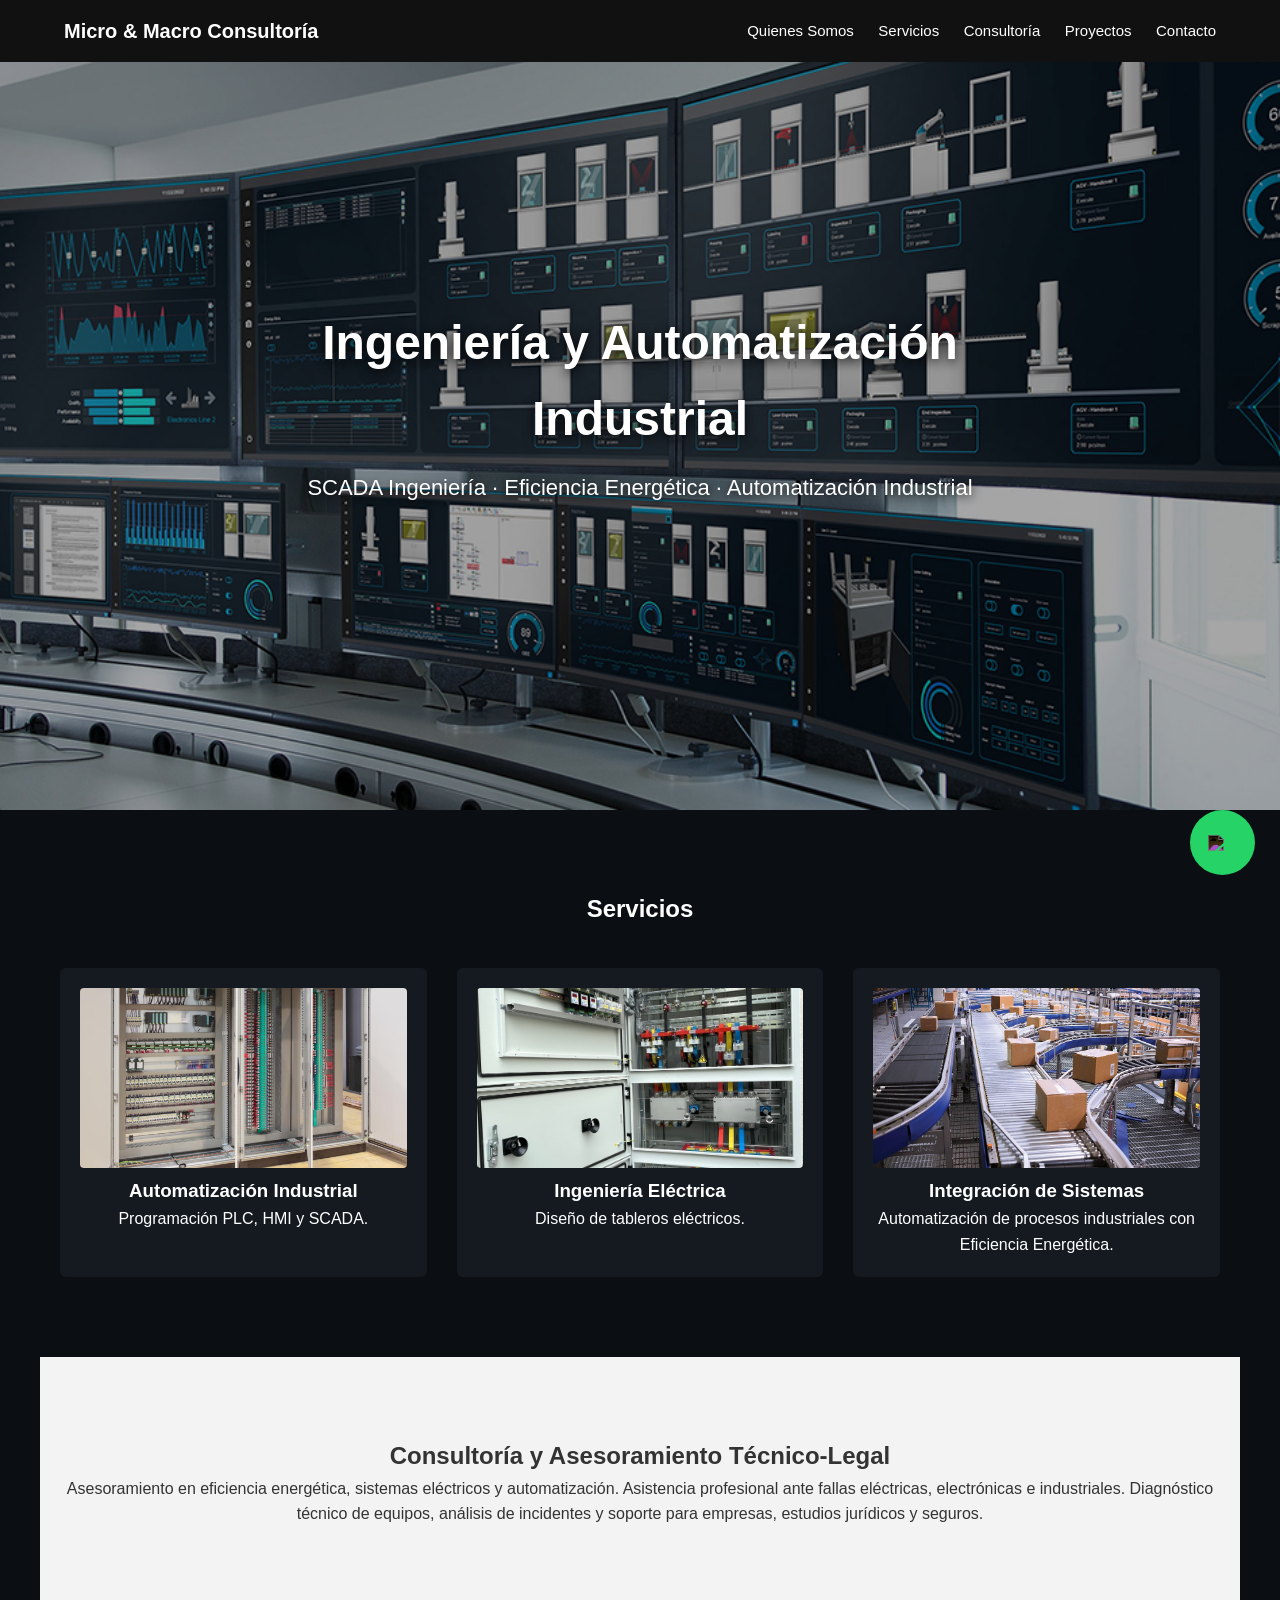
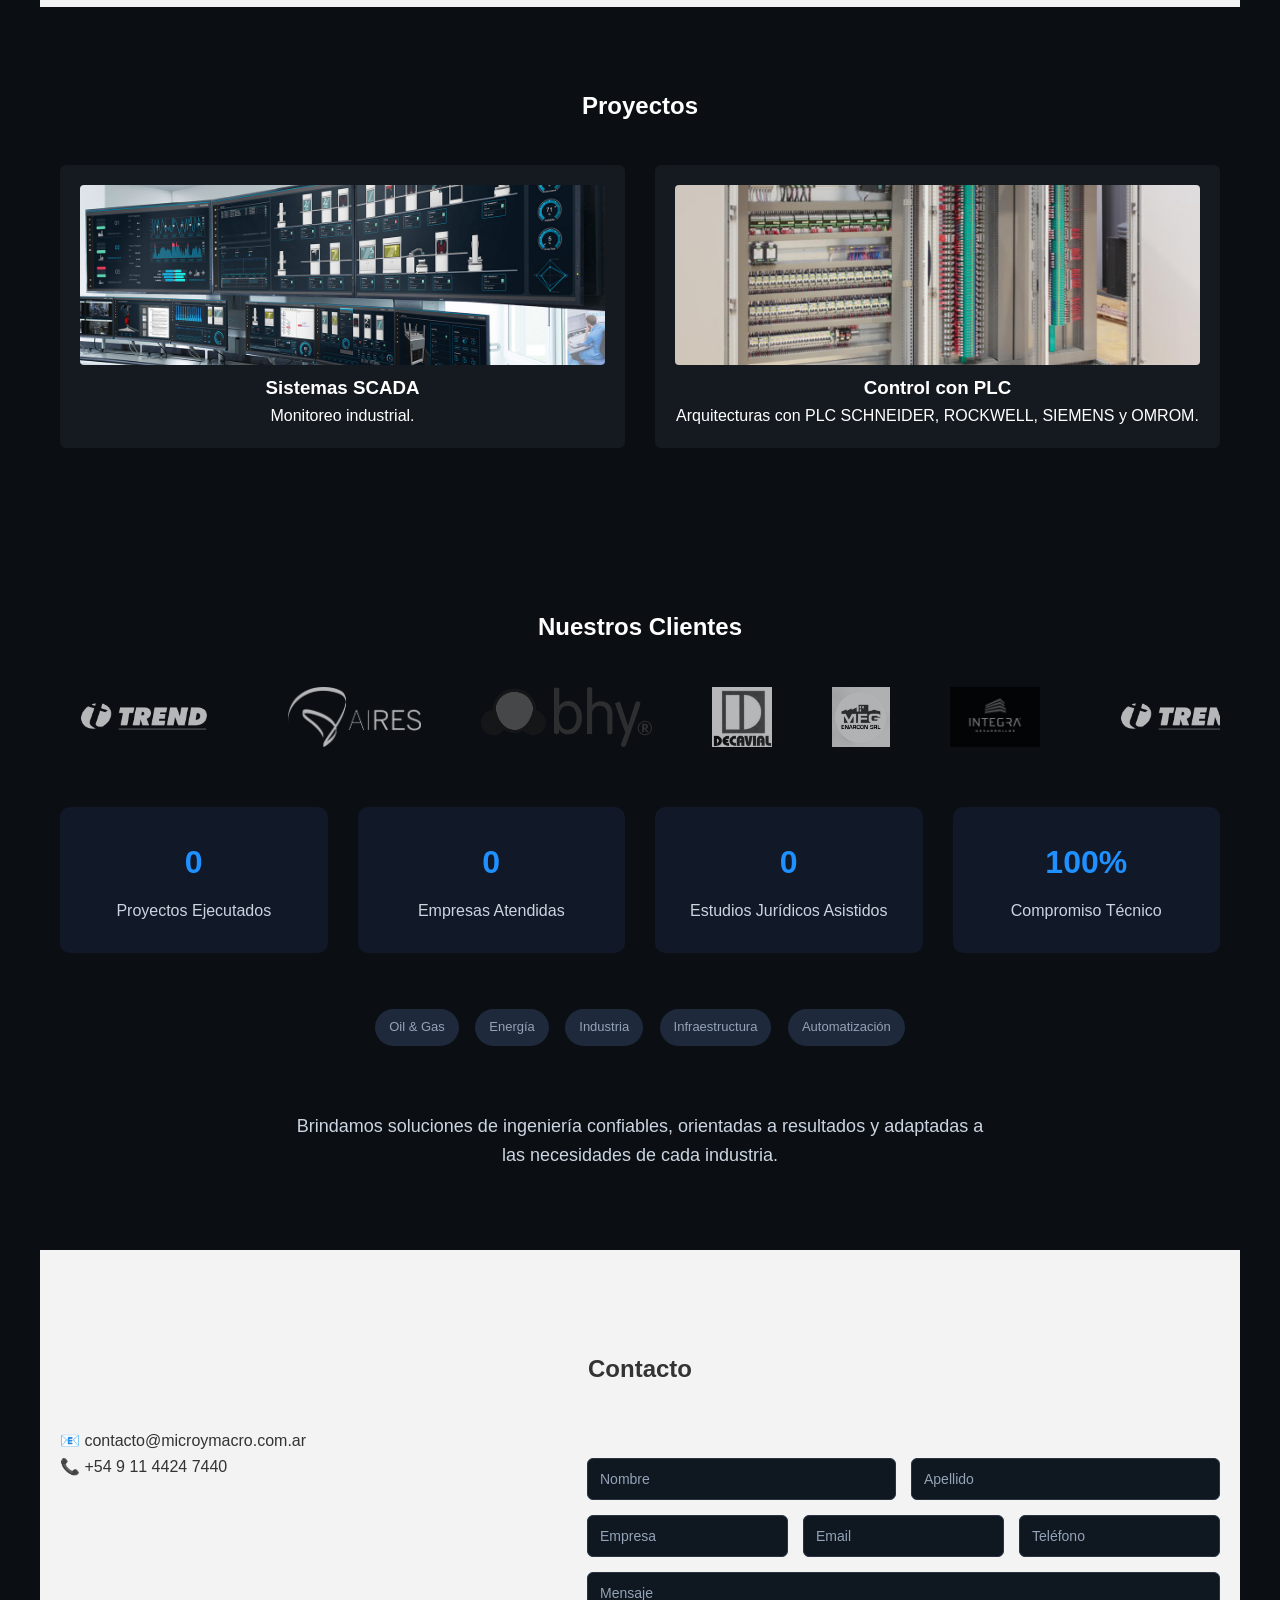
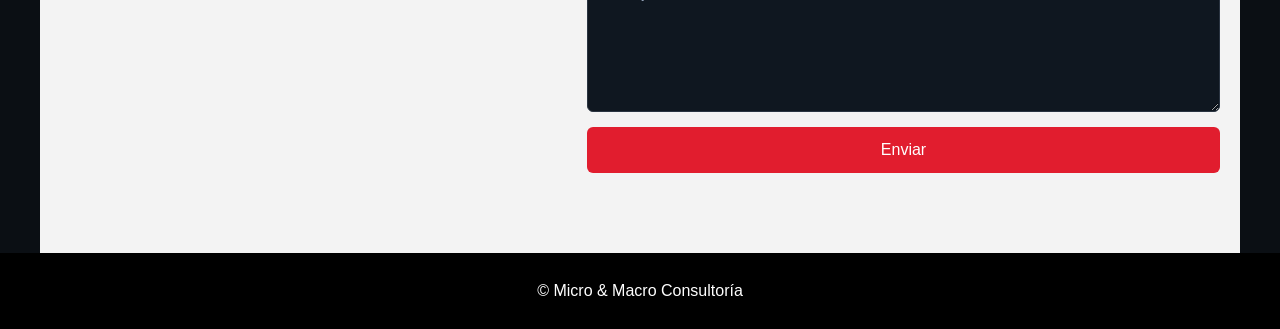
==== commit 2fa4d275: "Update index.html" ====
--- a/index.html
+++ b/index.html
@@ -216,21 +216,26 @@
 </div>
 </div>
 
-<div class="metrics reveal"> <!-- Métricas -->
+<div class="metrics reveal">
 
 <div class="metric">
-<h3>+15</h3>
-<p>Proyectos ejecutados</p>
+<h3 class="counter" data-target="15">0</h3>
+<p>Proyectos Ejecutados</p>
 </div>
 
 <div class="metric">
-<h3>+20</h3>
-<p>Industrias atendidas</p>
+<h3 class="counter" data-target="20">0</h3>
+<p>Empresas Atendidas</p>
+</div>
+
+<div class="metric">
+<h3 class="counter" data-target="8">0</h3>
+<p>Estudios Jurídicos Asistidos</p>
 </div>
 
 <div class="metric">
 <h3>100%</h3>
-<p>Compromiso técnico</p>
+<p>Compromiso Técnico</p>
 </div>
 
 </div>
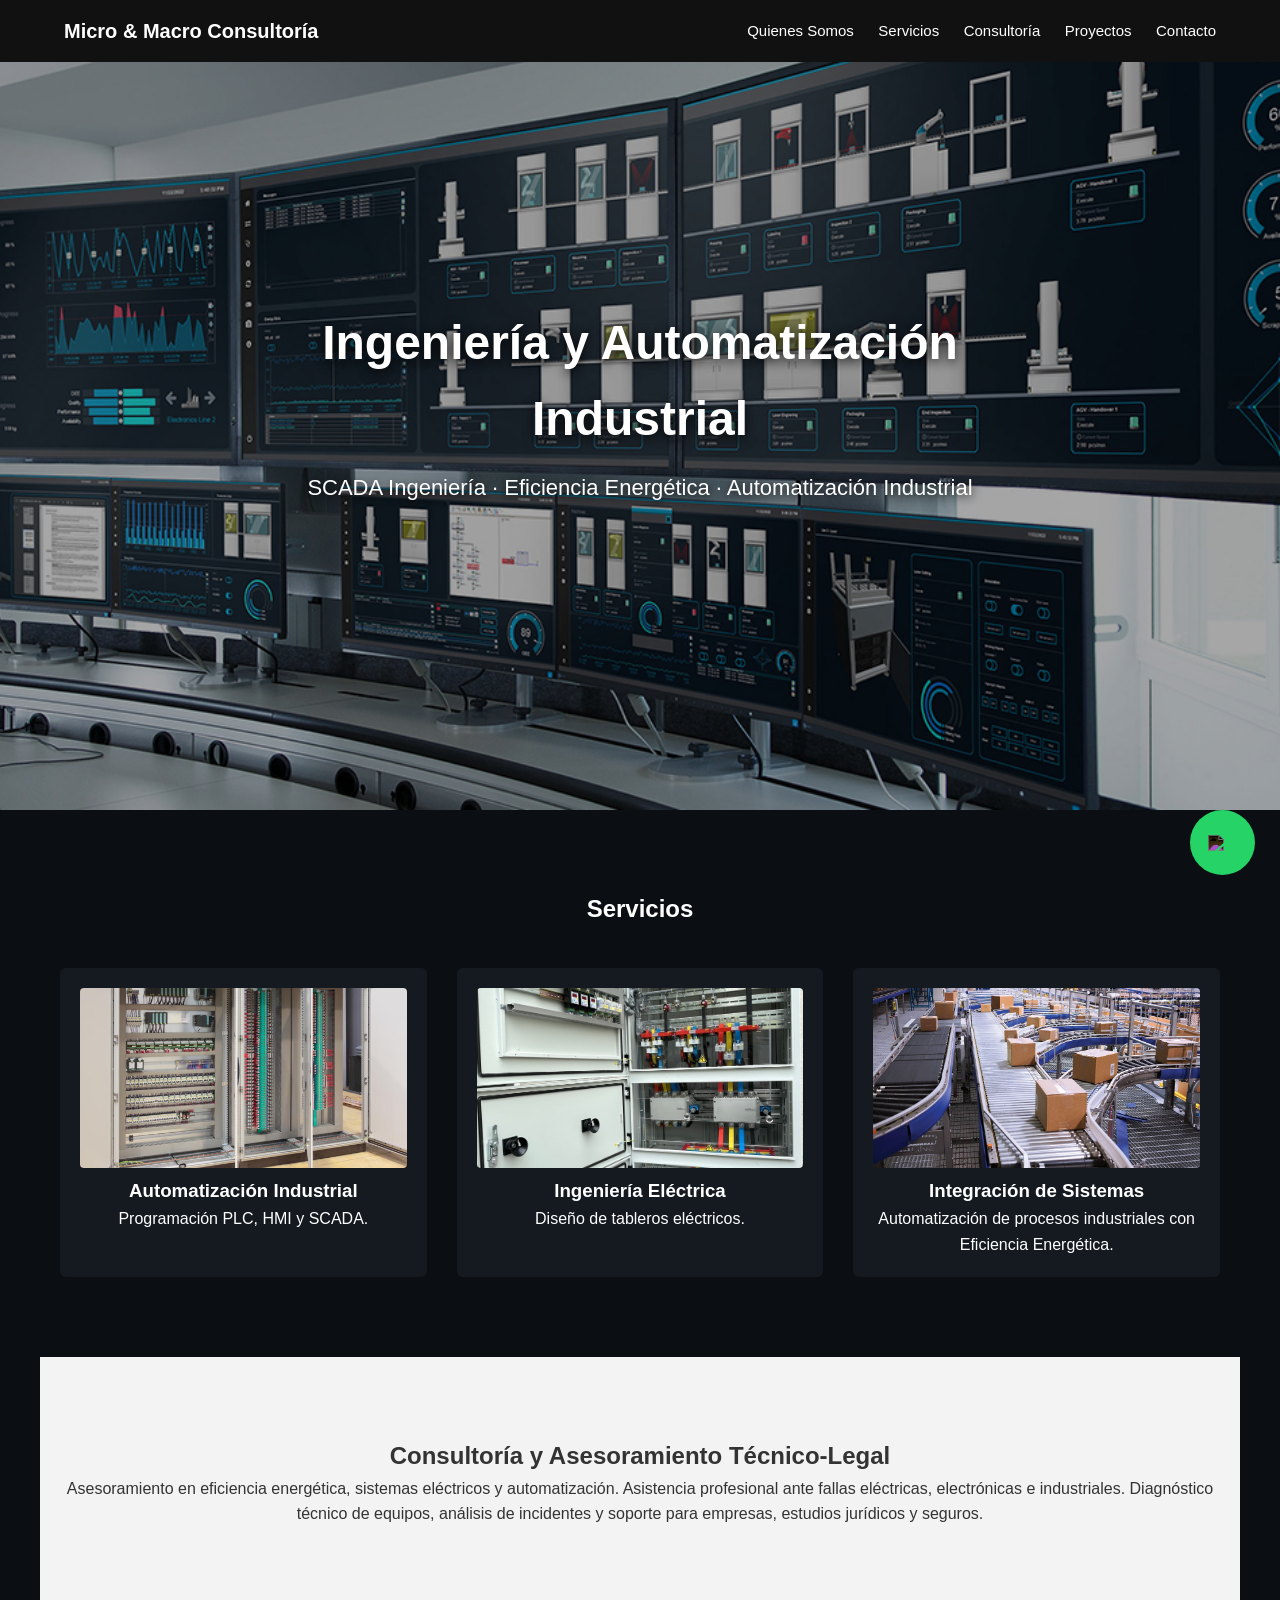
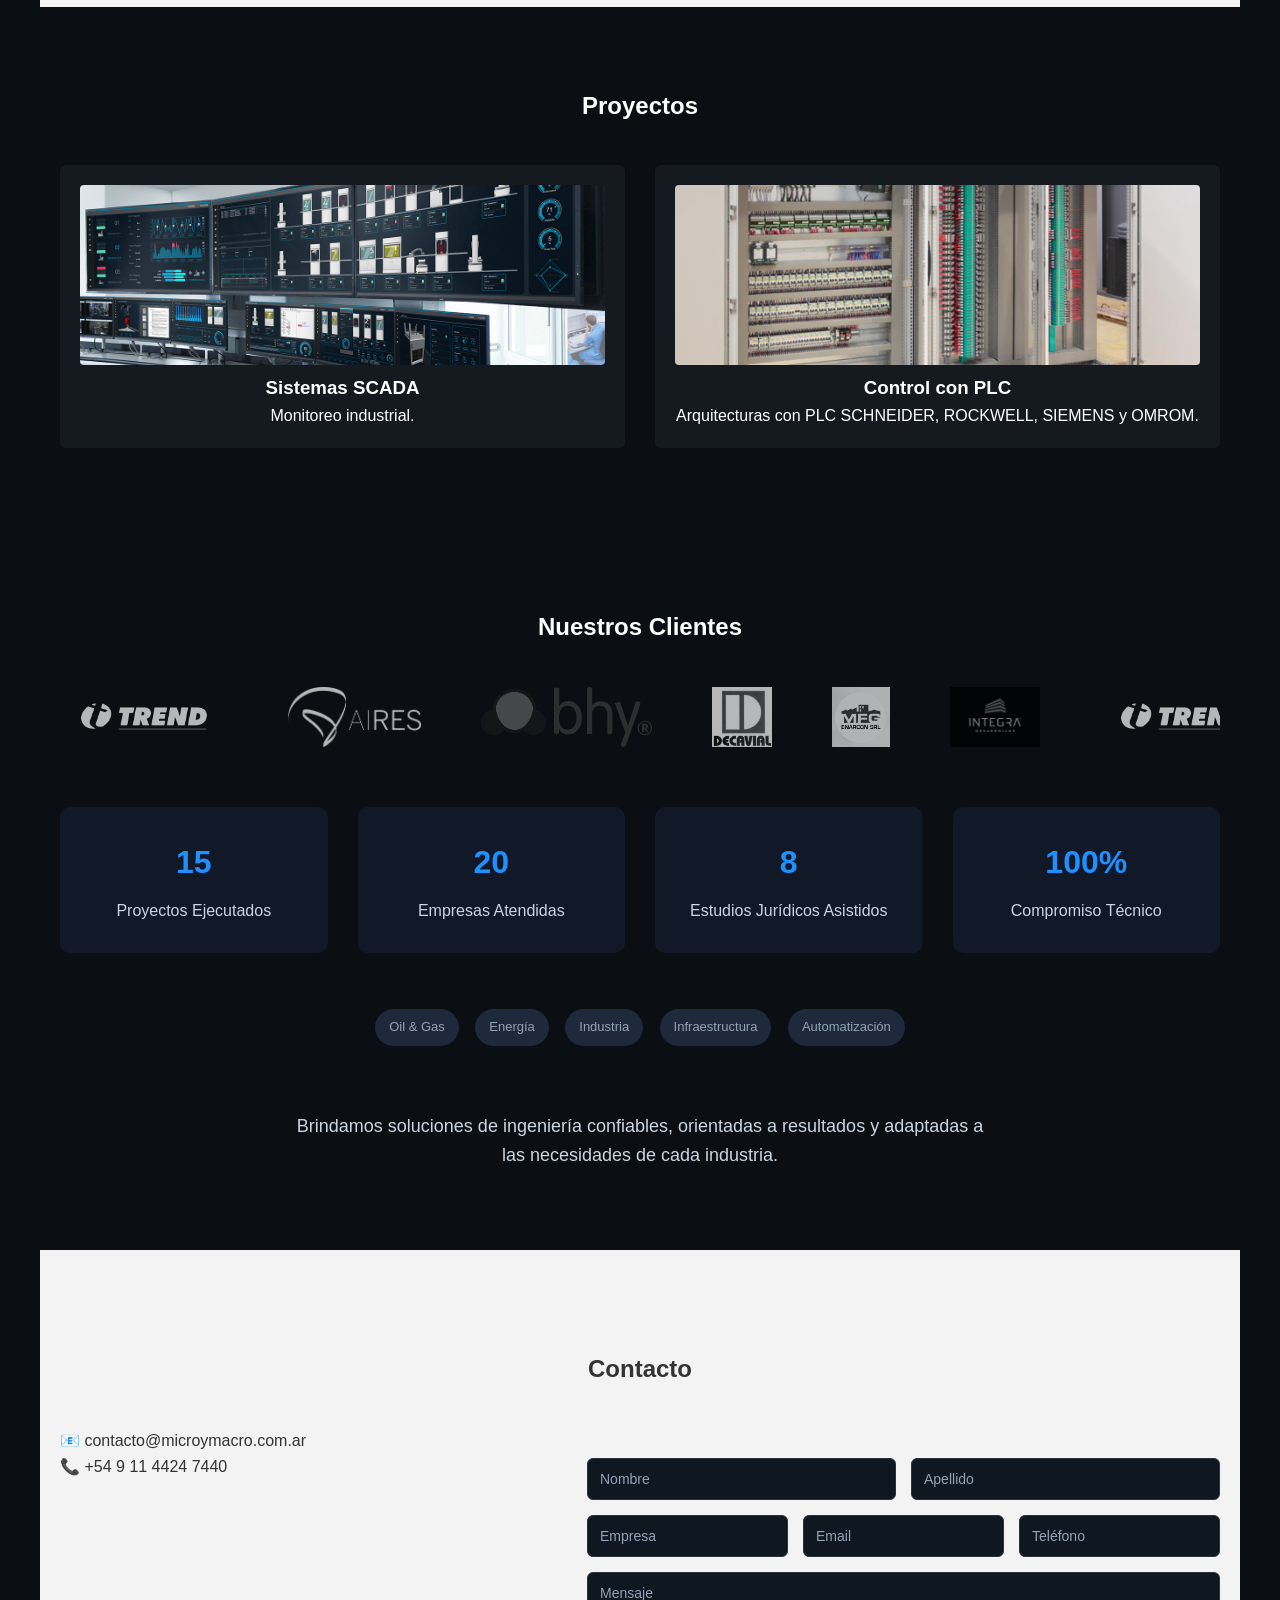
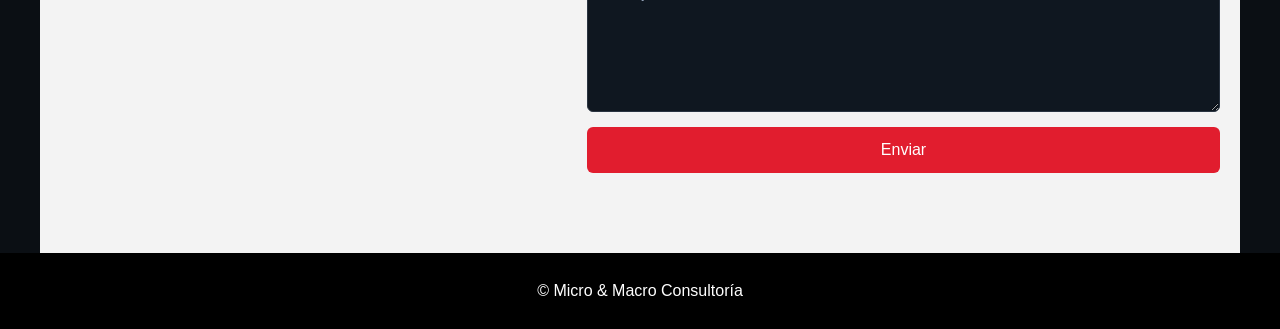
==== commit 4c48b372: "Update index.html" ====
--- a/index.html
+++ b/index.html
@@ -322,6 +322,34 @@
 window.addEventListener("load",reveal); /* Ejecuta al cargar */
 window.addEventListener("scroll",reveal); /* Ejecuta al hacer scroll */
 
+  const counters = document.querySelectorAll('.counter');
+
+counters.forEach(counter => {
+
+    counter.innerText = '0';
+
+    const updateCounter = () => {
+
+        const target = +counter.getAttribute('data-target');
+        const current = +counter.innerText;
+
+        const increment = target / 80;
+
+        if(current < target){
+
+            counter.innerText = `${Math.ceil(current + increment)}`;
+
+            setTimeout(updateCounter, 20);
+
+        } else {
+
+            counter.innerText = target;
+
+        }
+    };
+
+    updateCounter();
+});
 </script>
 
 </body>
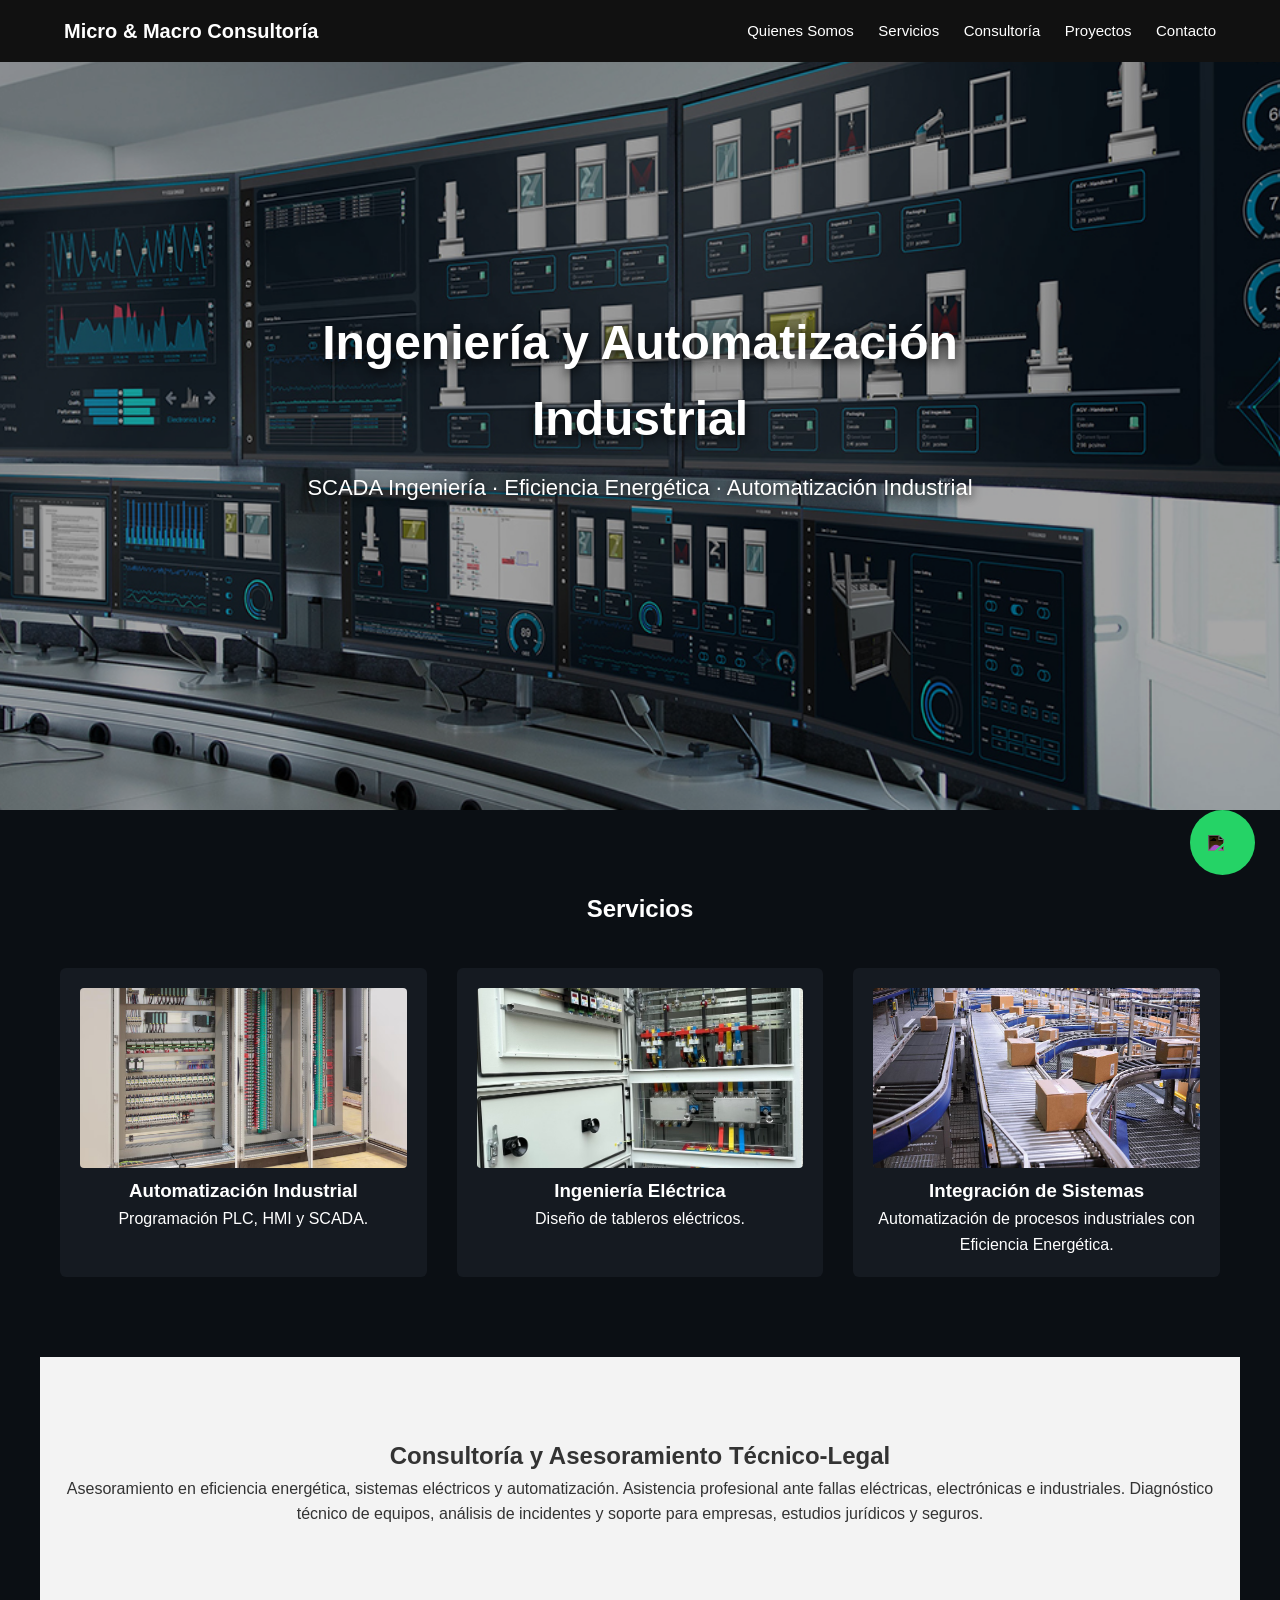
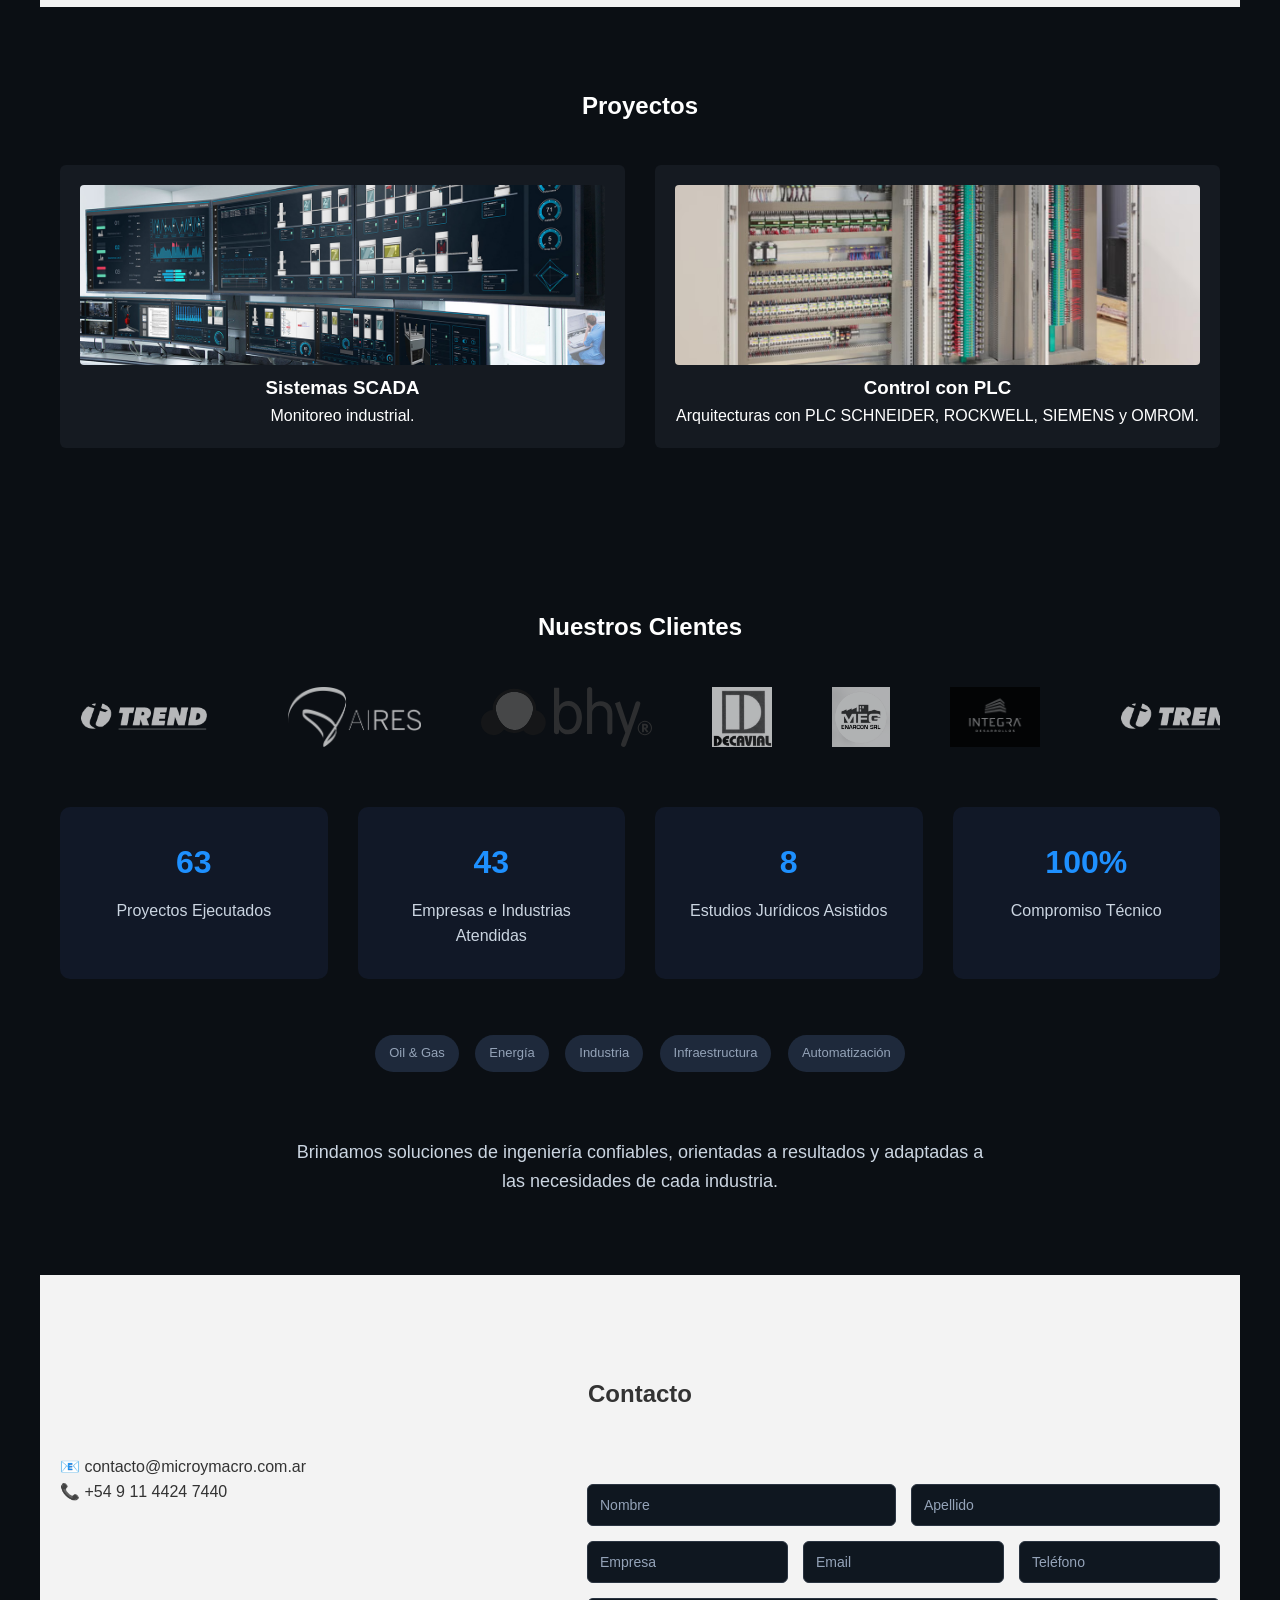
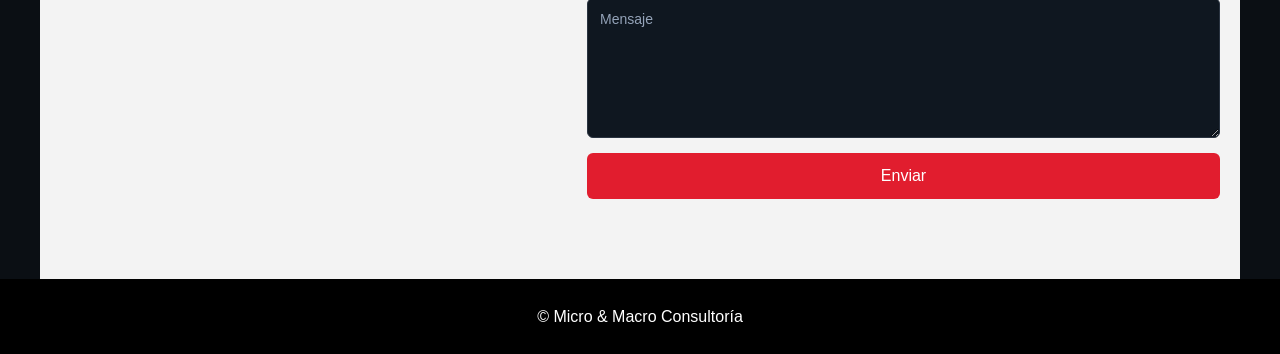
==== commit caf0ac94: "Update index.html" ====
--- a/index.html
+++ b/index.html
@@ -219,13 +219,13 @@
 <div class="metrics reveal">
 
 <div class="metric">
-<h3 class="counter" data-target="15">0</h3>
+<h3 class="counter" data-target="63">0</h3>
 <p>Proyectos Ejecutados</p>
 </div>
 
 <div class="metric">
-<h3 class="counter" data-target="20">0</h3>
-<p>Empresas Atendidas</p>
+<h3 class="counter" data-target="43">0</h3>
+<p>Empresas e Industrias Atendidas</p>
 </div>
 
 <div class="metric">
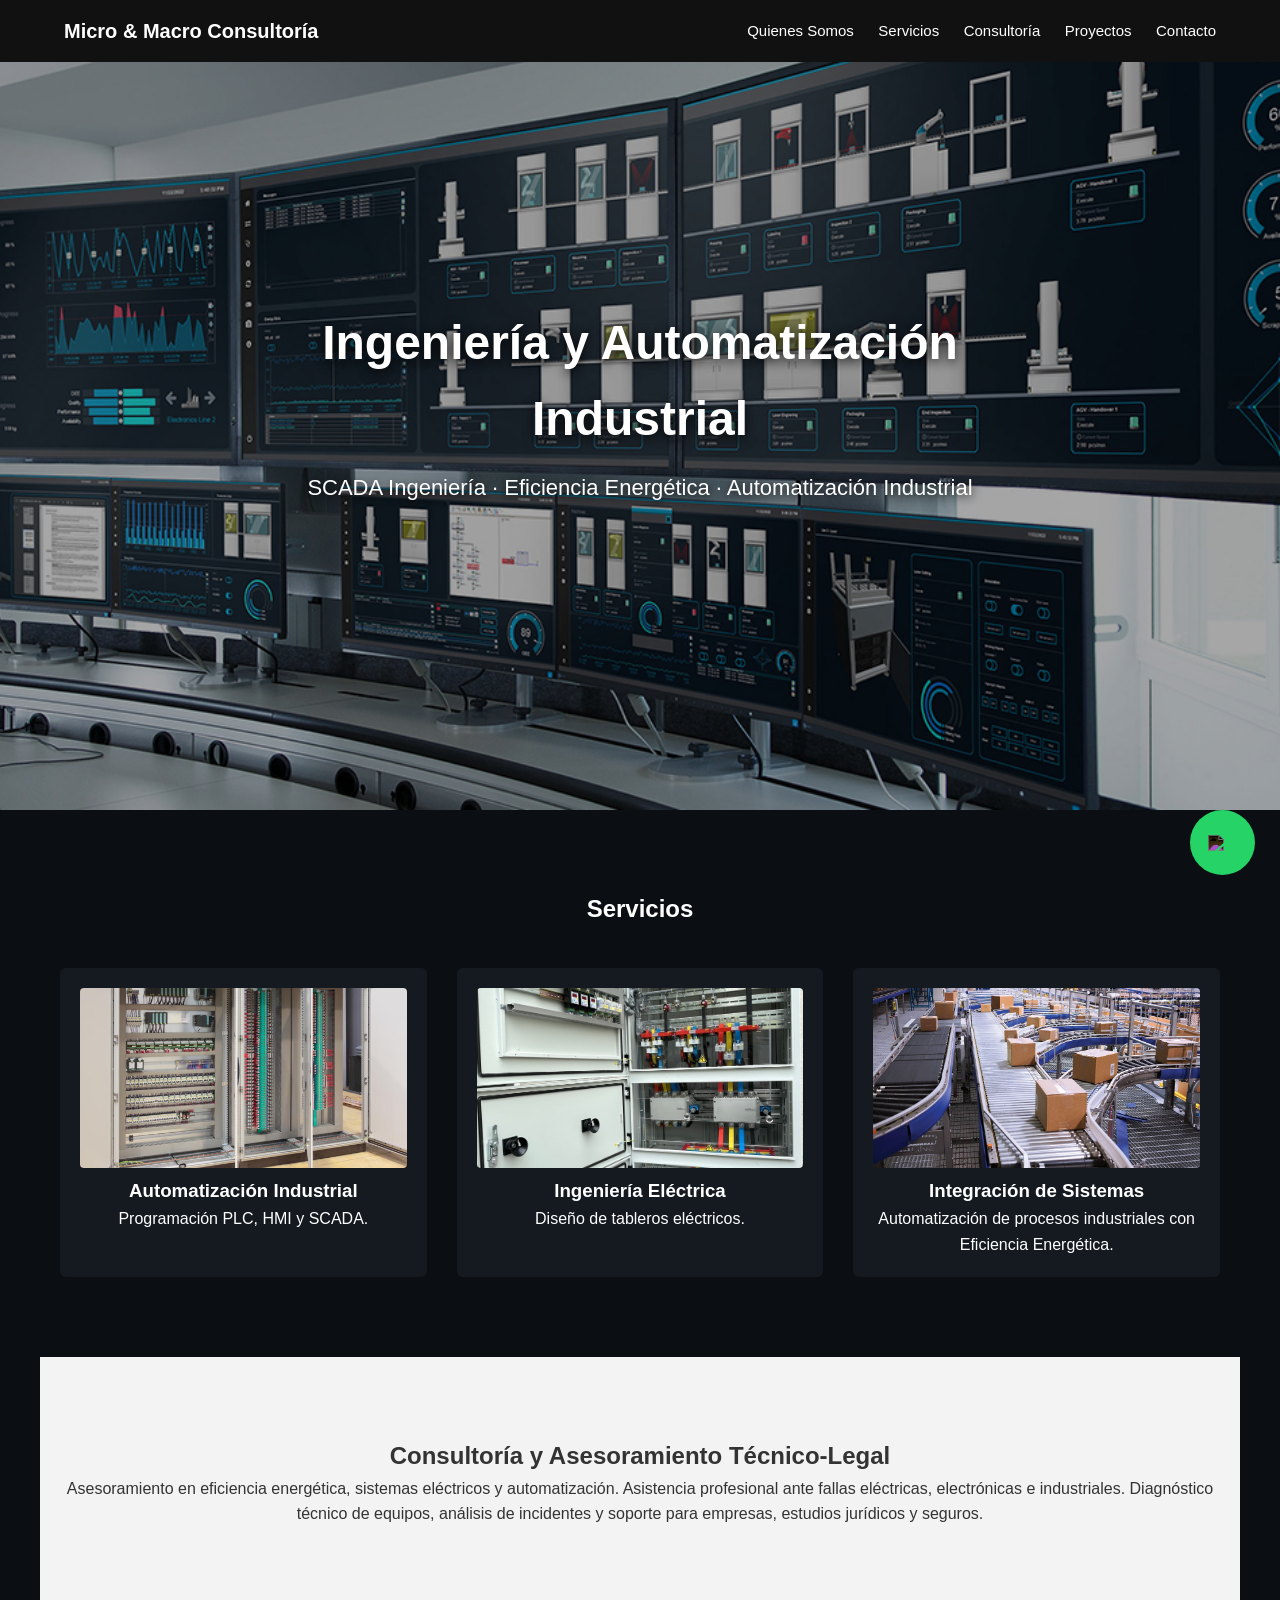
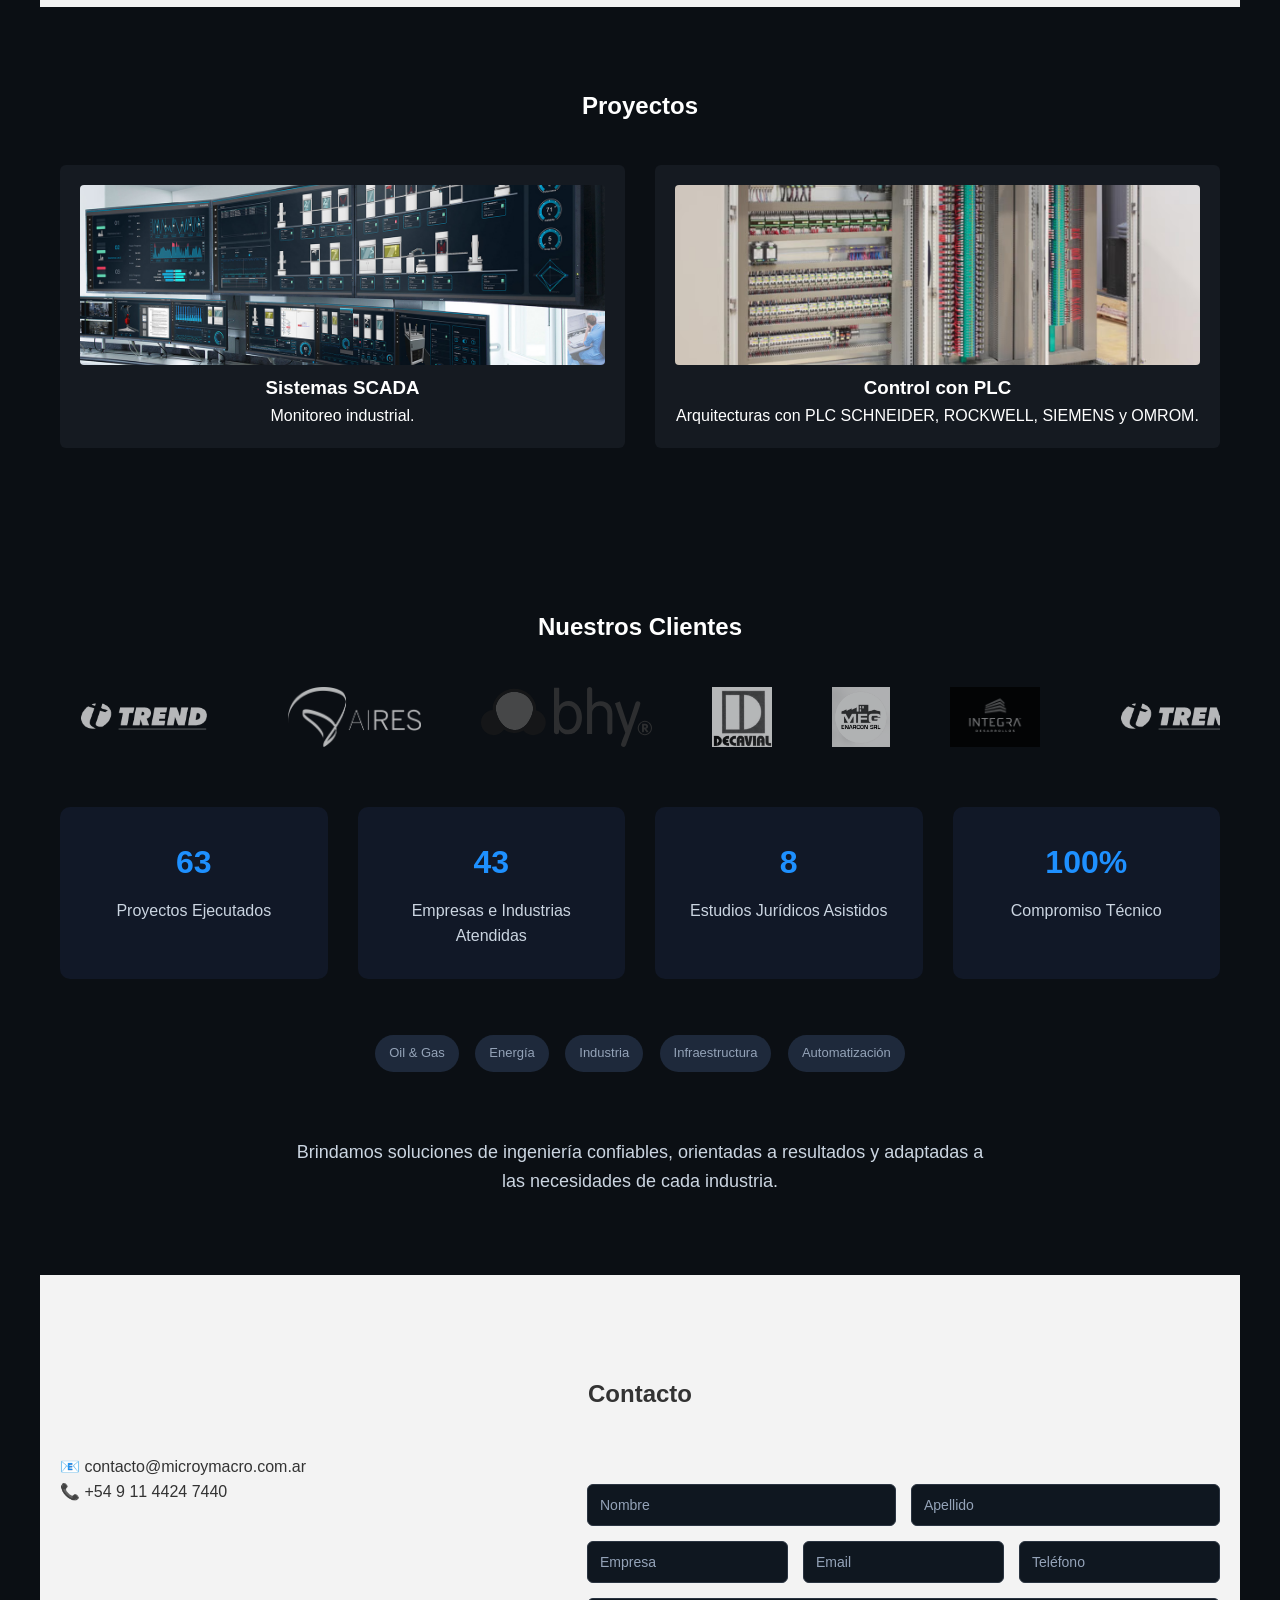
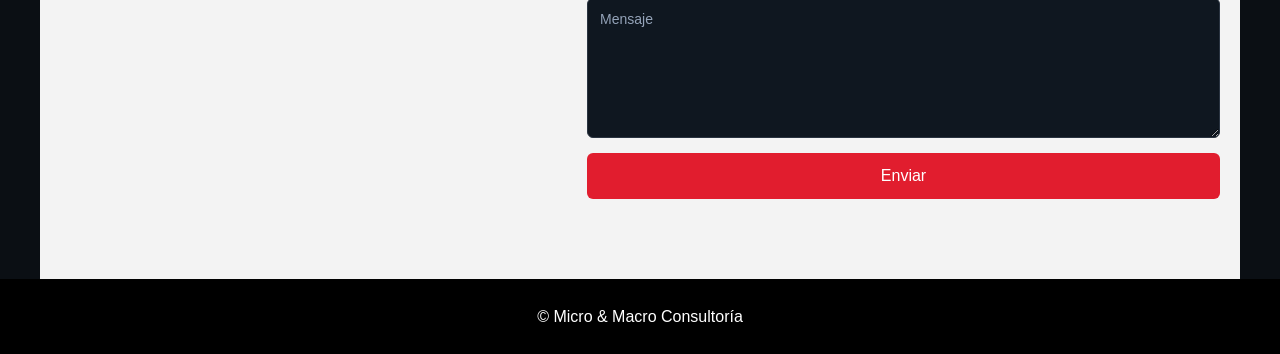
==== commit 397b7702: "Update index.html" ====
--- a/index.html
+++ b/index.html
@@ -322,34 +322,65 @@
 window.addEventListener("load",reveal); /* Ejecuta al cargar */
 window.addEventListener("scroll",reveal); /* Ejecuta al hacer scroll */
 
-  const counters = document.querySelectorAll('.counter');
-
-counters.forEach(counter => {
-
-    counter.innerText = '0';
-
-    const updateCounter = () => {
-
+/* Selecciona todos los elementos que tengan la clase "counter" */
+const counters = document.querySelectorAll('.counter');
+
+/* Función principal que anima todos los contadores */
+function animateCounters() {
+
+    /* Recorre cada contador encontrado */
+    counters.forEach(counter => {
+
+        /* Reinicia el valor visible a 0 */
+        counter.innerText = '0';
+
+        /* Obtiene el valor final definido en data-target */
         const target = +counter.getAttribute('data-target');
-        const current = +counter.innerText;
-
-        const increment = target / 80;
-
-        if(current < target){
-
-            counter.innerText = `${Math.ceil(current + increment)}`;
-
-            setTimeout(updateCounter, 20);
-
-        } else {
-
-            counter.innerText = target;
-
+
+        /* Calcula cuánto aumenta en cada paso */
+        const increment = target / 100;
+
+        /* Función interna que actualiza el contador */
+        function updateCounter() {
+
+            /* Obtiene el valor actual mostrado */
+            const current = +counter.innerText;
+
+            /* Verifica si todavía no llegó al valor final */
+            if (current < target) {
+
+                /* Incrementa el número mostrado */
+                counter.innerText = `${Math.ceil(current + increment)}`;
+
+                /* Espera 20 milisegundos y vuelve a ejecutar */
+                setTimeout(updateCounter, 20);
+
+            } else {
+
+                /* Cuando llega al final fija exactamente el número objetivo */
+                counter.innerText = target;
+
+            }
         }
-    };
-
-    updateCounter();
-});
+
+        /* Inicia la animación del contador */
+        updateCounter();
+    });
+}
+
+/* Ejecuta la animación apenas carga la página */
+animateCounters();
+
+/* 
+Cada 3 segundos:
+- reinicia el contador en 0
+- vuelve a ejecutar toda la animación
+*/
+setInterval(() => {
+
+    animateCounters();
+
+}, 3000);
 </script>
 
 </body>
